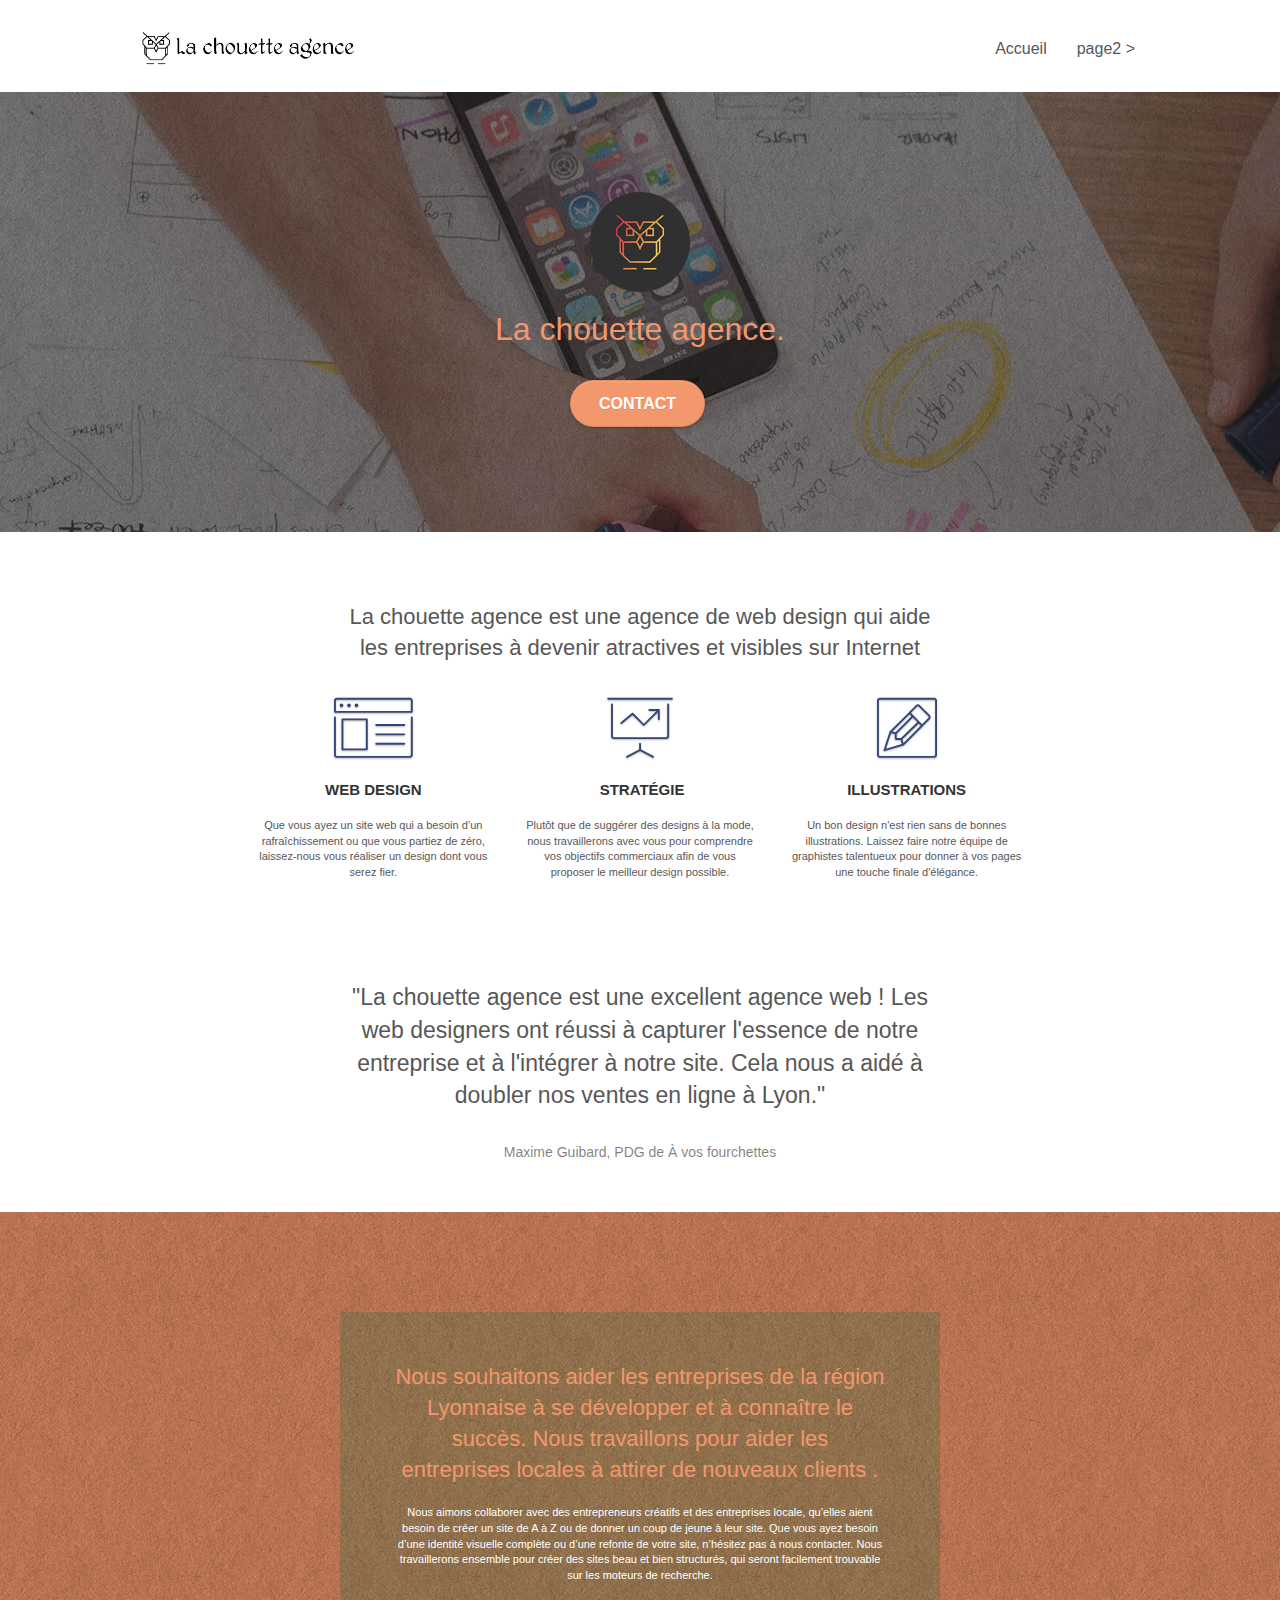
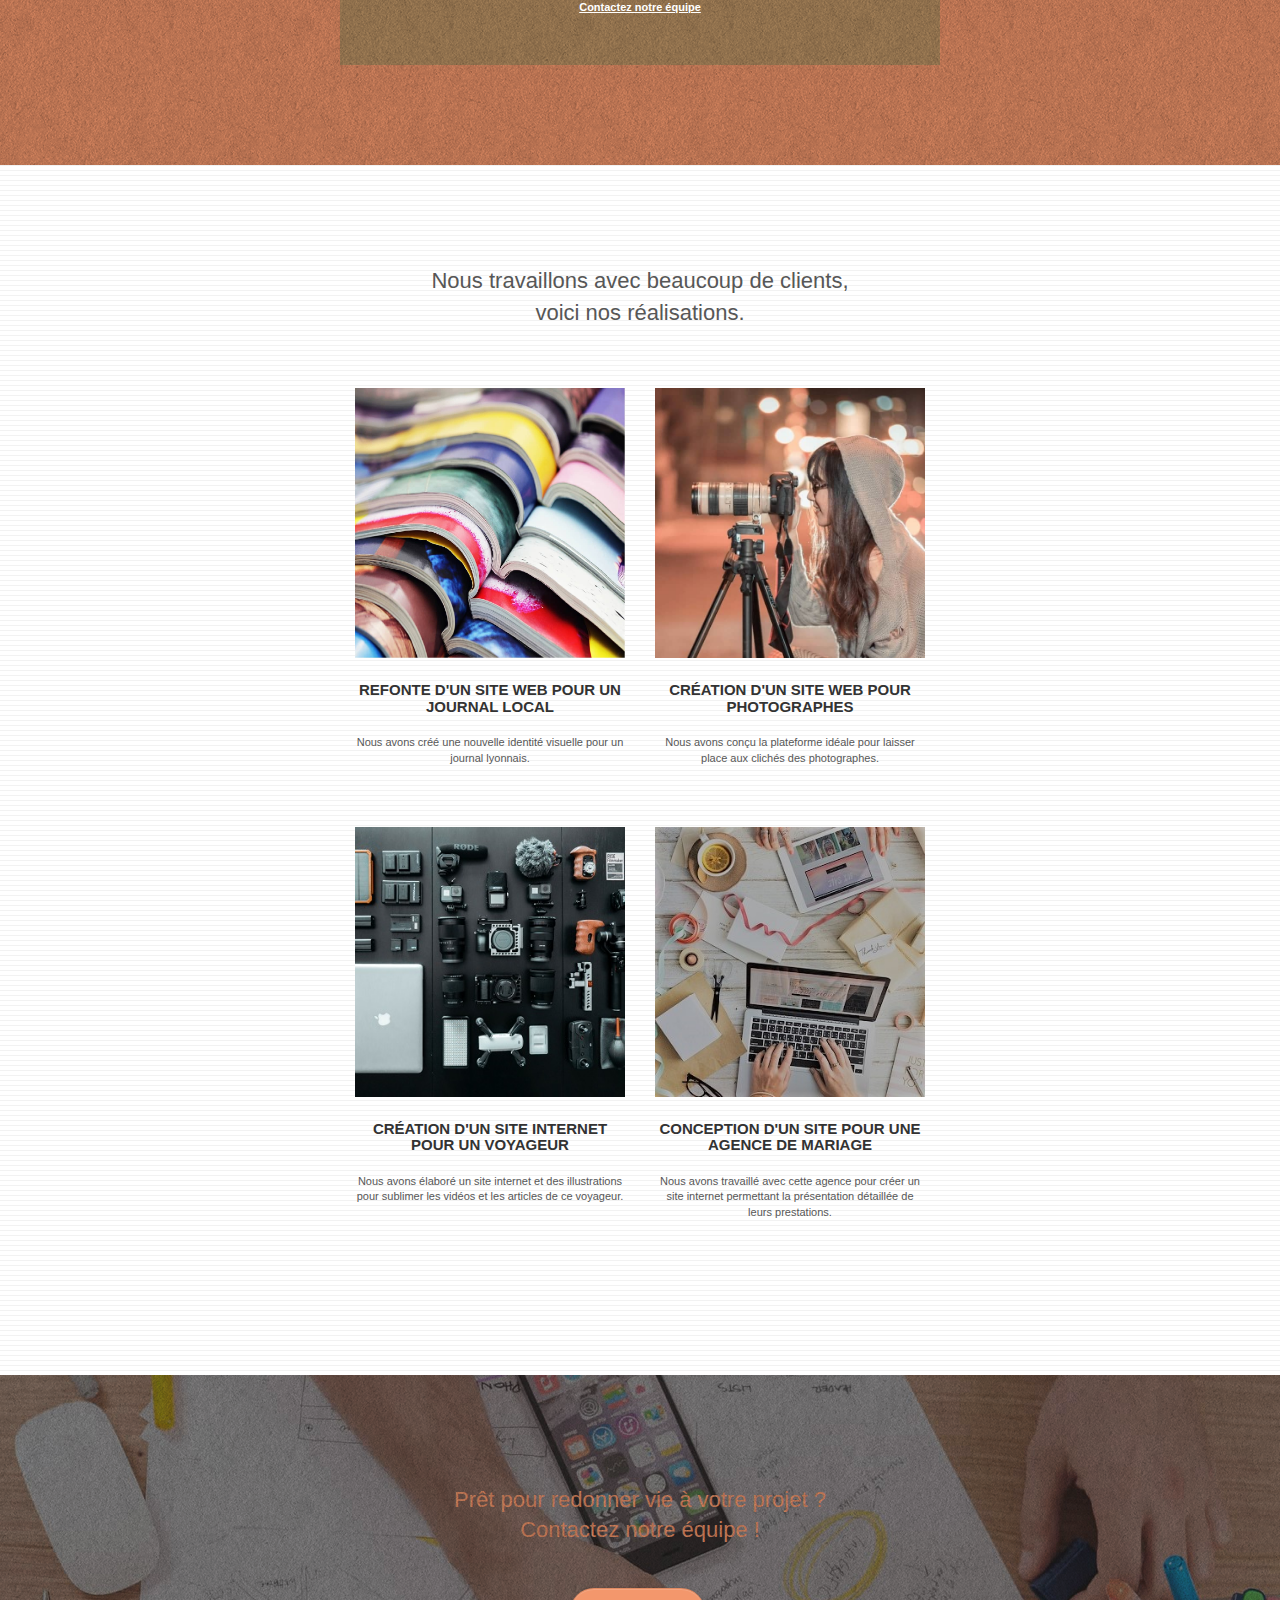
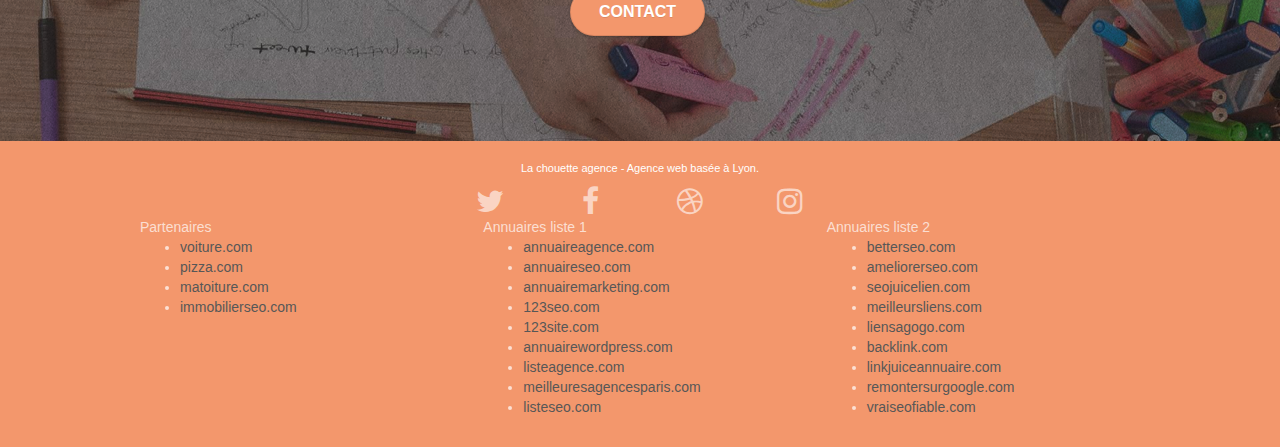
==== P4_01_code_source/index.natif.html @ ad4238cd "Optim" ====
<!doctype html>
<html lang="fr-FR">
<head>
    <meta charset="utf-8">
    <meta name="keywords" content="seo, google, site web, site internet, agence design paris, agence design, agence design,agence design,agence design,agence design,agence design,agence design,agence design,agence design">
    <meta name="viewport" content="width=device-width, initial-scale=1.0, viewport-fit=cover">
    <link rel="shortcut icon" type="image/png" href="favicon.jpg">
    
	<link rel="stylesheet" type="text/css" href="./css/bootstrap.css">
	<link rel="stylesheet" type="text/css" href="style.css">
	<link rel="stylesheet" type="text/css" href="./css/font-awesome.css">
	<link rel="stylesheet" type="text/css" href="./css/et-line.css">
	
    
	<script src="./js/jquery-2.1.0.min.js"></script>
	<script src="./js/bootstrap.min.js"></script>
	<script src="./js/blocs.min.js"></script>
	<script src="./js/jquery.touchSwipe.min.js" defer></script>
	<script src="./js/gmaps.min.js"></script> 

    <title>La Chouette Agence - Entreprise de web design à Lyon</title>
	<meta name="description" content="La chouette agence est une entreprise de web design basée a Lyon qui aide les entreprises à devenir attractives et visibles sur Internet, les compétences d'UX design, d'ergonomie du web et de design graphique de nos équipes viendront contribuer à la réussite de vos objectifs marketing" />

	<!-- Analytics -->
	<meta name="google-site-verification" content="sQOd3I3jGGK6XSBvz0NUfon7fpHrRC_AN49pdoT8XXc" />
	<!-- Analytics END -->
</head>
<body>
<!-- Principal conteneur -->
<div class="page-container">
    
<!-- bloc-0 -->
<div class="bloc bgc-white l-bloc " id="bloc-0">
	<div class="container bloc-sm">

		<nav class="navbar row">
			<div class="navbar-header">
				<a class="navbar-brand" href="index.html"><img src="img/la-chouette-agence.png" alt="Logo de la chouette agence" height="40" /></a>
				<button id="nav-toggle" type="button" class="ui-navbar-toggle navbar-toggle" data-toggle="collapse" data-target=".navbar-1">
					<span class="sr-only">Toggle navigation</span><span class="icon-bar"></span><span class="icon-bar"></span><span class="icon-bar"></span>
				</button>
			</div>
			<div class="collapse navbar-collapse navbar-1 special-dropdown-nav">
				<ul class="site-navigation nav navbar-nav">
					<li>
						<a href="index.html">Accueil</a>
					</li>
					<li>
					</li>
					<li>
						<a href="page2.html">page2 &gt;</a>
					</li>
				</ul>
			</div>
		</nav>
	</div>
</div>
<!-- bloc-0 END -->

<!-- bloc-1-presentation -->
<div class="bloc bgc-dark-slate-blue bg-banniere d-bloc bg-t-edge bloc-bg-texture texture-paper b-parallax" id="bloc-1-hero">
	<div class="container bloc-lg">
		<div class="row tight-width-whitespace">
			<div class="col-sm-12">
				<img src="img/logo.png" class="center-block image-resize-mode" width="100" alt="Logo alternatif de la chouette agence" />
				<h1 class="text-center hero-bloc-text tc-white ">
					La chouette agence.
				</h1>
				<div class="text-center">
					<a href="page2.html" class="btn btn-lg btn-clean btn-rd cta-hero btn-atomic-tangerine" id="cta-hero">Contact</a>
				</div>
			</div>
		</div>
	</div>
</div>
<!-- bloc-1-presentation END -->

<!-- bloc-2-services -->
<div class="bloc bgc-white l-bloc" id="bloc-2-services">
	<div class="container bloc-md">
		<div class="row">
			<div class="col-sm-12 text-center">
				<h2>La chouette agence est une agence de web design qui aide<br> les entreprises à devenir atractives et visibles sur Internet</h2>	
			</div>
		</div>
		<div class="row voffset-lg med-width-whitespace">
			<div class="col-sm-4">
				<div class="text-center">
					<span class="et-icon-browser sm-shadow icon-dark-slate-blue icons icon-lg"></span>
				</div>
				<h3 class="mg-md text-center">
					Web design
				</h3>
				<p class="text-center ">
					Que vous ayez un site web qui a besoin d&rsquo;un rafraîchissement ou que vous partiez de zéro, laissez-nous vous réaliser un design dont vous serez fier.
				</p>
			</div>
			<div class="col-sm-4">
				<div class="text-center">
					<span class="et-icon-presentation sm-shadow icon-dark-slate-blue icons icon-lg"></span>
				</div>
				<h3 class="mg-md text-center">
					&nbsp;Stratégie
				</h3>
				<p class="text-center ">
					Plutôt que de suggérer des designs à la mode, nous travaillerons avec vous pour comprendre vos objectifs commerciaux afin de vous proposer le meilleur design possible.<br>
				</p>
			</div>
			<div class="col-sm-4">
				<div class="text-center">
					<span class="et-icon-edit sm-shadow icon-dark-slate-blue icons icon-lg"></span>
				</div>
				<h3 class="mg-md text-center">
					Illustrations
				</h3>
				<p class="text-center ">
					Un bon design n'est rien sans de bonnes illustrations. Laissez faire notre équipe de graphistes talentueux pour donner à vos pages une touche finale d'élégance.
				</p>
			</div>
		</div>
		<div class="row voffset-lg voffset">
			<div class="col-xs-12 col-md-8 col-md-offset-2 text-center">
				<figure>
					<blockquote>
						<p>"La chouette agence est une excellent agence web ! Les web designers ont réussi à capturer l'essence de notre entreprise et à l'intégrer à notre site. Cela nous a aidé à doubler nos ventes en ligne à Lyon."</p>
					</blockquote>
					<figcaption>Maxime Guibard, PDG de À vos fourchettes</figcaption>
				</figure>			
			</div>
		</div>
	</div>
</div>
<!-- bloc-2-services END -->

<!-- bloc-3-what-i-do -->
<div class="bloc tc-white bgc-atomic-tangerine bg-presentation d-bloc bloc-bg-texture texture-paper b-parallax" id="bloc-3-what-i-do">
	<div class="container bloc-lg">
		<div class="row tight-width-whitespace black-background">
			<div class="col-sm-12">
				<h2 class="mg-md text-center tc-white">
					Nous souhaitons aider les entreprises de la région Lyonnaise à se développer et à connaître le succès. Nous travaillons pour aider les entreprises locales à attirer de nouveaux clients .<br>
				</h2>
				<p class="text-center white">
					Nous aimons collaborer avec des entrepreneurs créatifs et des entreprises locale, qu’elles aient besoin de créer un site de A à Z ou de donner un coup de jeune à leur site. Que vous ayez besoin d’une identité visuelle complète ou d’une refonte de votre site, n’hésitez pas à nous contacter. Nous travaillerons ensemble pour créer des sites beau et bien structurés, qui seront facilement trouvable sur les moteurs de recherche. <br><br><a class="ltc-white bold-link" href="page2.html">Contactez notre équipe</a><br>
				</p>
			</div>
		</div>
	</div>
</div>
<!-- bloc-3-what-i-do END -->

<!-- bloc-4-portfolio -->
<div class="bloc bgc-white bg-lines-h2-bg bg-repeat l-bloc" id="bloc-4-portfolio">
	<div class="container bloc-lg">
		<div class="row">
			<div class="col-sm-12 text-center">
				<p class="catchphrase">Nous travaillons avec beaucoup de clients,<br>voici nos réalisations.</p>
			</div>
		</div>
		<div class="row tight-width-whitespace portfolio-row">
			<div class="col-sm-6">
				<a href="#" data-lightbox="img/1.jpg" data-gallery-id="gallery-1" data-caption="Refonte d'un site web pour un journal local" data-frame="snapshot-lb"><img src="img/1.jpg" alt="Magazine empilées" class="img-responsive portfolio-thumb" /></a>
				<h3 class="mg-md text-center">
					Refonte d'un site web pour un journal local
				</h3>
				<p class="text-center">
					Nous avons créé une nouvelle identité visuelle pour un journal lyonnais.
				</p>
			</div>
			<div class="col-sm-6">
				<a href="#" data-lightbox="img/2.jpg" data-gallery-id="gallery-1" data-caption="Création d'un site web pour photographes" data-frame="snapshot-lb"><img src="img/2.jpg" class="img-responsive portfolio-thumb" alt="Une photographe" /></a>
				<h3 class="mg-md text-center">
					Création d'un site web pour photographes
				</h3>
				<p class="text-center">
					Nous avons conçu la plateforme idéale pour laisser place aux clichés des photographes.
				</p>
			</div>
		</div>
		<div class="row tight-width-whitespace portfolio-row">
			<div class="col-sm-6">
				<a href="#" data-lightbox="img/3.bmp" data-gallery-id="gallery-1" data-caption="Création d'un site internet pour un voyageur" data-frame="snapshot-lb"><img src="img/3.bmp" class="img-responsive portfolio-thumb" alt="Materiel de photographie"/></a>
				<h3 class="mg-md text-center">
					Création d'un site internet pour un voyageur
				</h3>
				<p class="text-center">
					Nous avons élaboré un site internet et des illustrations pour sublimer les vidéos et les articles de ce voyageur.
				</p>
			</div>
			<div class="col-sm-6">
				<a href="#" data-lightbox="img/4.bmp" data-gallery-id="gallery-1" data-caption="Conception d'un site pour une agence de mariage" data-frame="snapshot-lb"><img src="img/4.bmp" class="img-responsive portfolio-thumb" alt="Personnes travaillant a un bureau en desordre" /></a>
				<h3 class="mg-md text-center">
					Conception d'un site pour une agence de mariage
				</h3>
				<p class="text-center">
					Nous avons travaillé avec cette agence pour créer un site internet permettant la présentation détaillée de leurs prestations.
				</p>
			</div>
		</div>
	</div>
</div>
<!-- bloc-4-portfolio END -->

<!-- bloc-5-cta -->
<div class="bloc bgc-dark-slate-blue bg-banniere d-bloc bloc-bg-texture texture-paper" id="bloc-5-cta">
	<div class="container bloc-lg">
		<div class="row">
			<h2 class="mg-md text-center tc-white">
				Prêt pour redonner vie à votre projet ?<br>Contactez notre équipe !
			</h2>
			<div class="col-sm-12 text-center">
				<a href="page2.html" class="btn btn-atomic-tangerine btn-clean btn-rd btn-lg cta-hero">Contact</a>
			</div>
		</div>
	</div>
</div>
<!-- bloc-5-cta END -->

<!-- Footer - bloc-8 -->
<div class="bloc bgc-atomic-tangerine d-bloc" id="bloc-8">
	<div class="container bloc-sm">
		<div class="row">
			<div class="col-sm-12">
				<p class="text-center white">
					La chouette agence - Agence web basée à Lyon.<br>
				</p>
				<div class="row row-no-gutters social">
					<div class="col-sm-3">
						<div class="text-center">
							<a class="social" href="index.html"><span class="fa fa-twitter icon-md"></span></a>
						</div>
					</div>
					<div class="col-sm-3">
						<div class="text-center">
							<a class="social" href="index.html"><span class="fa fa-facebook icon-md"></span></a>
						</div>
					</div>
					<div class="col-sm-3">
						<div class="text-center">
							<a class="social" href="index.html"><span class="fa fa-dribbble icon-md"></span></a>
						</div>
					</div>
					<div class="col-sm-3">
						<div class="text-center">
							<a class="social" href="index.html"><span class="fa fa-instagram icon-md"></span></a>
						</div>
					</div>
				</div>
				<div class="row">
					<div class="col-sm-4">
						Partenaires
							<ul>
								<li><a href="voiture.com">voiture.com</a></li>
								<li><a href="pizza.com">pizza.com</a></li>
								<li><a href="matoiture.com">matoiture.com</a></li>
								<li><a href="immobilierseo.com">immobilierseo.com</a></li>
							</ul>		
					</div>
					<div class="col-sm-4">
						Annuaires liste 1
						<ul>
							<li><a href="annuaireagence.com">annuaireagence.com</a></li>
							<li><a href="annuaireseo.com">annuaireseo.com</a></li>
							<li><a href="annuairemarketing.com">annuairemarketing.com</a></li>
							<li><a href="123seoture.com">123seo.com</a></li>
							<li><a href="123site.com">123site.com</a></li>
							<li><a href="annuairewordpress.com">annuairewordpress.com</a></li>
							<li><a href="listeagence.com">listeagence.com</a></li>
							<li><a href="meilleuresagencesparis.com">meilleuresagencesparis.com</a></li>
							<li><a href="listeseo.com">listeseo.com</a></li>
						</ul>
					</div>
					<div class="col-sm-4">
						Annuaires liste 2
						<ul>
							<li><a href="betterseo.com">betterseo.com</a></li>
							<li><a href="ameliorerseo.com">ameliorerseo.com</a></li>
							<li><a href="seojuicelien.com">seojuicelien.com</a></li>
							<li><a href="meilleursliens.com">meilleursliens.com</a></li>
							<li><a href="liensagogo.com">liensagogo.com</a></li>
							<li><a href="backlink.com">backlink.com</a></li>
							<li><a href="linkjuiceannuaire.com">linkjuiceannuaire.com</a></li>
							<li><a href="remontersurgoogle.com">remontersurgoogle.com</a></li>
							<li><a href="vraiseofiable.com">vraiseofiable.com</a></li>
						</ul>
					</div>
				</div>
			</div>
		</div>
	</div>
</div>
<!-- Footer - bloc-8 END -->

</div>
<!-- Principal conteneur END -->
    

</body>
</html>
---- P4_01_code_source/style.css ----
body{margin:0;padding:0;background:#fff;overflow-x:hidden;-webkit-font-smoothing:antialiased;-moz-osx-font-smoothing:grayscale}a,button{transition:all .3s ease-in-out;outline:0!important}a:hover{text-decoration:none;cursor:pointer}#page-loading-blocs-notifaction{position:fixed;top:0;bottom:0;width:100%;z-index:100000;background:#fff url(img/pageload-spinner.gif) no-repeat center center}.bloc{width:100%;clear:both;background:50% 50% no-repeat;padding:0 50px;-webkit-background-size:cover;-moz-background-size:cover;-o-background-size:cover;background-size:cover;position:relative}.bloc .container{padding-left:0;padding-right:0}.bloc-lg{padding:100px 50px}.bloc-md{padding:50px}.bloc-sm{padding:20px 50px}.bg-b-edge,.bg-bl-edge,.bg-br-edge,.bg-center,.bg-l-edge,.bg-r-edge,.bg-repeat,.bg-t-edge,.bg-tl-edge,.bg-tr-edge{-webkit-background-size:auto!important;-moz-background-size:auto!important;-o-background-size:auto!important;background-size:auto!important}.bg-repeat{background:repeat}.bg-t-edge{background:top no-repeat}.bloc-bg-texture::before{content:"";background-size:2px 2px;position:absolute;top:0;bottom:0;left:0;right:0}.texture-paper::before{background:url(img/texture-paper.png);background-size:280px 280px}.b-parallax{background-attachment:fixed}.d-bloc{color:rgba(255,255,255,.7)}.d-bloc button:hover{color:rgba(255,255,255,.9)}.d-bloc .icon-round,.d-bloc .icon-rounded,.d-bloc .icon-semi-rounded-a,.d-bloc .icon-semi-rounded-b,.d-bloc .icon-square{border-color:rgba(255,255,255,.9)}.d-bloc .divider-h span{border-color:rgba(255,255,255,.2)}.d-bloc .a-btn,.d-bloc .navbar a,.d-bloc .navbar-brand,.d-bloc a .icon-lg,.d-bloc a .icon-md,.d-bloc a .icon-sm,.d-bloc a .icon-xl,.d-bloc h1 a,.d-bloc h2 a,.d-bloc h3 a,.d-bloc h4 a,.d-bloc h5 a,.d-bloc h6 a,.d-bloc p a{color:rgba(255,255,255,.6)}.d-bloc .a-btn:hover,.d-bloc .navbar a:hover,.d-bloc .navbar-brand:hover,.d-bloc a:hover .icon-lg,.d-bloc a:hover .icon-md,.d-bloc a:hover .icon-sm,.d-bloc a:hover .icon-xl,.d-bloc h1 a:hover,.d-bloc h2 a:hover,.d-bloc h3 a:hover,.d-bloc h4 a:hover,.d-bloc h5 a:hover,.d-bloc h6 a:hover,.d-bloc p a:hover{color:#fff}.d-bloc .navbar-toggle .icon-bar{background:#fff}.d-bloc .btn-wire,.d-bloc .btn-wire:hover{color:#fff;border-color:#fff}.d-bloc .panel{color:rgba(0,0,0,.5)}.d-bloc .panel button:hover{color:rgba(0,0,0,.7)}.d-bloc .panel icon{border-color:rgba(0,0,0,.7)}.d-bloc .panel .divider-h span{border-color:rgba(0,0,0,.1)}.d-bloc .panel .a-btn{color:rgba(0,0,0,.6)}.d-bloc .panel .a-btn:hover{color:#000}.d-bloc .panel .btn-wire,.d-bloc .panel .btn-wire:hover{color:rgba(0,0,0,.7);border-color:rgba(0,0,0,.3)}.d-bloc .panel,.l-bloc{color:rgba(0,0,0,.5)}.d-bloc .panel button:hover,.l-bloc button:hover{color:rgba(0,0,0,.7)}.l-bloc .icon-round,.l-bloc .icon-rounded,.l-bloc .icon-semi-rounded-a,.l-bloc .icon-semi-rounded-b,.l-bloc .icon-square{border-color:rgba(0,0,0,.7)}.d-bloc .panel .divider-h span,.l-bloc .divider-h span{border-color:rgba(0,0,0,.1)}.d-bloc .panel .a-btn,.l-bloc .a-btn,.l-bloc .navbar a,.l-bloc .navbar-brand,.l-bloc a .icon-lg,.l-bloc a .icon-md,.l-bloc a .icon-sm,.l-bloc a .icon-xl,.l-bloc h1 a,.l-bloc h2 a,.l-bloc h3 a,.l-bloc h4 a,.l-bloc h5 a,.l-bloc h6 a,.l-bloc p a{color:rgba(0,0,0,.6)}.d-bloc .panel .a-btn:hover,.l-bloc .a-btn:hover,.l-bloc .navbar a:hover,.l-bloc .navbar-brand:hover,.l-bloc a:hover .icon-lg,.l-bloc a:hover .icon-md,.l-bloc a:hover .icon-sm,.l-bloc a:hover .icon-xl,.l-bloc h1 a:hover,.l-bloc h2 a:hover,.l-bloc h3 a:hover,.l-bloc h4 a:hover,.l-bloc h5 a:hover,.l-bloc h6 a:hover,.l-bloc p a:hover{color:#000}.l-bloc .navbar-toggle .icon-bar{color:rgba(0,0,0,.6)}.d-bloc .panel .btn-wire,.d-bloc .panel .btn-wire:hover,.l-bloc .btn-wire,.l-bloc .btn-wire:hover{color:rgba(0,0,0,.7);border-color:rgba(0,0,0,.3)}.voffset{margin-top:30px}.voffset-lg{margin-top:80px}.row-no-gutters{margin-right:0;margin-left:0}.row.row-no-gutters>[class*=" col-"],.row.row-no-gutters>[class^=col-]{padding-right:0;padding-left:0}#bloc-1-hero h1{font-size:32px}.navbar{margin-bottom:0;z-index:1}.navbar-brand{height:auto;padding:3px 15px;font-size:25px;font-weight:400;font-weight:600;line-height:44px}.navbar-brand img{max-height:200px;margin:0 5px 0 0;display:inline}.navbar-brand img[src$=svg]{min-width:100px}.nav-center .navbar-brand img{margin:0}.navbar .nav{padding-top:2px;margin-right:-16px;float:right;z-index:1}.nav>li{float:left;margin-top:4px;font-size:16px}.navbar-nav .open .dropdown-menu>li>a{text-align:inherit}.nav>li a:focus,.nav>li a:hover{background:0 0}.navbar-toggle{margin:10px 10px 0 0;border:0}.navbar-toggle:hover{background:0 0!important}.navbar-toggle .icon-bar{background-color:rgba(0,0,0,.5);width:26px}.nav-invert .navbar .nav{float:left}.nav-invert .navbar-brand,.nav-invert .navbar-header{float:right;position:relative;z-index:2}@media (min-width:768px){.site-navigation{position:absolute;top:50%;right:20px;transform:translate(0,-50%);-webkit-transform:translateY(-50%)}.nav>li .dropdown-menu a,.nav>li .dropdown-menu a:hover{color:#484848}.nav-invert .site-navigation{left:0;right:0}.nav-center{text-align:center}.nav-center .navbar-header{width:100%}.nav-center .nav>li,.nav-center .navbar-brand,.nav-center .navbar-header{float:none;display:inline-block}.nav-center .site-navigation{position:relative;width:100%;right:0;margin-right:0;margin-top:20px}.nav-center.mini-nav .navbar-toggle{float:none;margin:10px auto 0}}.nav>li>.dropdown a{background:0 0!important;display:block;padding:14px 15px}nav .caret{margin:0 5px}.dropdown-menu .dropdown-menu{top:-8px;left:100%}.dropdown-menu .dropmenu-flow-right{top:100%;left:0;margin-left:-1px;border-top-left-radius:0;border-top-right-radius:0}.dropdown-menu .dropdown span{border:4px solid #000;border-top-color:transparent;border-right-color:transparent;border-bottom-color:transparent;margin:6px -5px 0 0!important;float:right}.mg-md{margin-top:10px;margin-bottom:20px}.mg-lg{margin-top:10px;margin-bottom:40px}.btn{margin:0 5px 5px 0}.btn.pull-right{margin:0 0 5px 5px}.btn-d,.btn-d:focus,.btn-d:hover{color:#fff;background:rgba(0,0,0,.3)}button{outline:0!important}.btn-rd{border-radius:40px}.btn-clean{border:1px solid rgba(0,0,0,.08);border-bottom-color:rgba(0,0,0,.1);text-shadow:0 1px 0 rgba(0,0,1,.1);box-shadow:0 1px 3px rgba(0,0,1,.25),inset 0 1px 0 0 rgba(255,255,255,.15)}.icon-md{font-size:30px!important}.icon-lg{font-size:60px!important}.sm-shadow{text-shadow:0 1px 2px rgba(0,0,0,.3)}.panel-sq,.panel-sq .panel-footer,.panel-sq .panel-heading{border-radius:0}.panel-rd{border-radius:30px}.panel-rd .panel-heading{border-radius:29px 29px 0 0}.panel-rd .panel-footer{border-radius:0 0 29px 29px}.form-control{border-color:rgba(0,0,0,.1);box-shadow:none}.scrollToTop{width:40px;height:40px;position:fixed;bottom:20px;right:20px;opacity:0;z-index:500;transition:all .3s ease-in-out}.scrollToTop span{margin-top:6px}.showScrollTop{font-size:14px;opacity:1}a[data-lightbox]{position:relative;display:block;text-align:center}a[data-lightbox]:hover::before{content:"+";font-family:HelveticaNeue-Light,"Helvetica Neue Light","Helvetica Neue",Helvetica,Arial;font-size:32px;width:50px;height:50px;margin-left:-25px;border-radius:50%;background:rgba(0,0,0,.6);color:#fff;font-weight:100;z-index:1;position:absolute;top:50%;transform:translateY(-50%);-webkit-transform:translateY(-50%)}a[data-lightbox]:hover img{opacity:.6;-webkit-animation-fill-mode:none;animation-fill-mode:none}#lightbox-modal{display:flex;align-items:center}#lightbox-modal .modal-dialog{width:90%;max-width:900px;margin:0 auto 0}#lightbox-modal .modal-dialog img{max-height:90vh;margin:0 auto}.lightbox-caption{padding:20px;color:#fff;background:rgba(0,0,0,.5);position:absolute;left:15px;right:15px;bottom:5px}.close-lightbox{color:#fff;font-size:30px;position:absolute;top:20px;right:20px;z-index:20;background:rgba(0,0,0,.5);border:none;line-height:30px;padding:0 9px 5px;opacity:.3}.close-lightbox:hover,.next-lightbox:hover,.prev-lightbox:hover{opacity:1;color:#fff}.next-lightbox,.prev-lightbox{font-size:20px;color:rgba(255,255,255,.9);background:rgba(0,0,0,.5);transition:all .2s ease-in-out;position:absolute;top:45%;z-index:1;opacity:.4}.next-lightbox{padding:6px 8px 1px 13px;right:25px}.prev-lightbox{padding:6px 13px 1px 10px;left:25px}.snapshot-lb .modal-body{padding-bottom:45px}.snapshot-lb .lightbox-caption{padding:0;color:rgba(0,0,0,.5);background:0 0}.btn,a,h1,h2,h3,h4,h5,h6,label,p{font-family:helvetica;font-weight:400;color:#575757!important}.container{max-width:1000px}.hero-bloc-text{font-size:38px}.hero-bloc-text-sub{font-size:36px}.statement-bloc-text{line-height:26px;font-style:italic;font-size:20px;text-align:center;font-weight:lighter;max-width:520px;margin:auto auto auto auto}p{font-size:11px}.tight-width-whitespace{max-width:600px;margin:auto auto auto auto}.h1{font-size:20px;font-family:"Open Sans"}.cta-hero{margin-top:22px;color:#fff!important;text-transform:uppercase;padding:12px 28px 12px 28px;font-size:16px;font-weight:700}.social{max-width:400px;margin:auto auto auto auto}h2{font-size:22px;line-height:1.4em}h3{font-size:15px;text-transform:uppercase;font-weight:700;color:#333!important}.med-width-whitespace{max-width:800px;margin:auto auto auto auto;box-shadow:0 0 0 #000}h1{color:#333!important}h4{color:#333!important}.icons{margin-bottom:14px;margin-top:24px}.white{color:#fff!important}.portfolio-thumb{margin-bottom:24px}.portfolio-row{margin-bottom:44px;margin-top:50px}.avatar{box-shadow:0 4px 9px rgba(0,0,0,.3)}.black-background{background-color:rgba(165,147,99,.7);padding:40px 40px 40px 40px}.bold-link{font-weight:900;text-decoration:underline!important}.bgc-white{background-color:#fff}.bgc-dark-slate-blue{background-color:#364577}.bgc-atomic-tangerine{background-color:#f3976c}.tc-white{color:#f3976c!important}.btn-atomic-tangerine{background:#f3976c;color:#fff!important}.btn-atomic-tangerine:hover{background:#c27956!important;color:#fff!important}.ltc-white{color:#fff!important}.ltc-white:hover{color:#ccc!important}.ltc-atomic-tangerine{color:#f3976c!important}.ltc-atomic-tangerine:hover{color:#c27956!important}.icon-dark-slate-blue{color:#364577!important;border-color:#364577!important}.bg-dots-bg{background-image:url(img/dots-bg.png)}.bg-lines-h2-bg{background-image:url(img/lines-h2-bg.png)}.bg-banniere{background-image:url(img/la-chouette-agence-banniere.jpg)}.bg-presentation{background-image:url(img/image-de-presentation.bmp)}@media (max-width:1024px){.bloc{padding-left:20px;padding-right:20px}.bloc-tile-2.full-width-bloc .container,.bloc-tile-3.full-width-bloc .container,.bloc-tile-4.full-width-bloc .container,.bloc.full-width-bloc{padding-left:0;padding-right:0}}@media (max-width:992px) and (min-width:768px){.navbar .nav{max-width:80%}.nav-center.navbar .nav{max-width:100%}}@media only screen and (min-width:768px) and (max-width:1024px) and (orientation:landscape){.b-parallax{background-attachment:scroll}}@media only screen and (min-width:1024px) and (max-width:1366px) and (-webkit-min-device-pixel-ratio:1.5){.b-parallax{background-attachment:scroll}}@media (max-width:991px){.container{width:100%}.b-parallax{background-attachment:scroll}#hero-bloc,.page-container{overflow-x:hidden;position:relative}.bloc-group,.bloc-group .bloc{display:block;width:100%}.bloc-fill-screen .fill-bloc-bottom-edge,.bloc-fill-screen .fill-bloc-top-edge{padding:0 20px;}}@media (max-width:767px){.page-container{overflow-x:hidden;position:relative}#disqus_thread,h1,h2,h3,h4,h5,h6,p{padding-left:10px!important;padding-right:10px!important}.b-parallax{background-attachment:scroll}.navbar .nav{padding-top:0;border-top:1px solid rgba(0,0,0,.2);float:none!important}.navbar.row{margin-left:0;margin-right:0}.site-navigation{position:inherit;transform:none;-webkit-transform:none;-ms-transform:none}.nav>li{margin-top:0;border-bottom:1px solid rgba(0,0,0,.1);background:rgba(0,0,0,.05);text-align:left;padding-left:15px;width:100%}.nav>li:hover{background:rgba(0,0,0,.08)}.dropdown .dropdown a .caret{float:none;margin:5px 0 0 10px!important;border:4px solid #000;border-bottom-color:transparent;border-right-color:transparent;border-left-color:transparent}#hero-bloc .navbar .nav{background:rgba(0,0,0,.8)}#hero-bloc .navbar .nav a{color:rgba(255,255,255,.6)}.hero{padding:50px 0}.hero-nav{left:-1px;right:-1px}.navbar-collapse{padding:0;overflow-x:hidden;-webkit-box-shadow:none;box-shadow:none}.navbar-brand img{max-height:40px;width:auto}.nav-invert .navbar-header{float:none;width:100%}.nav-invert .navbar-toggle{float:left;margin-left:10px}.bloc{padding-left:0;padding-right:0}.bloc-lg,.bloc-xl,.bloc-xxl{padding:40px 0}.bloc-md,.bloc-sm{padding-left:0;padding-right:0}.bloc-fill-screen .fill-bloc-bottom-edge,.bloc-fill-screen .fill-bloc-top-edge,.bloc-tile-2 .container,.bloc-tile-3 .container,.bloc-tile-4 .container{padding-left:0;padding-right:0}.a-block{padding:0 10px}.btn-dwn{display:none}.voffset{margin-top:5px}.voffset-md{margin-top:20px}.voffset-lg{margin-top:30px}form{padding:5px}.close-lightbox{display:inline-block}.blocsapp-device-iphone5{background-size:216px 425px;padding-top:60px;width:216px;height:425px}.blocsapp-device-iphone5 img{width:180px;height:320px}}@media (max-width:400px){.bloc{padding-left:0;padding-right:0}}@media (max-width:767px){.bloc-mob-center-text{text-align:center}}blockquote{border-left:0}blockquote p{font-size:23px}.catchphrase{font-size:22px}
---- P4_01_code_source/css/et-line.css ----
@font-face{font-family:et-line;src:url(../fonts/et-line.eot);src:url(../fonts/et-line.eot?#iefix) format('embedded-opentype'),url(../fonts/et-line.woff) format('woff'),url(../fonts/et-line.ttf) format('truetype'),url(../fonts/et-line.svg#et-line) format('svg');font-weight:400;font-style:normal}.et-icon-adjustments,.et-icon-alarmclock,.et-icon-anchor,.et-icon-aperture,.et-icon-attachment,.et-icon-bargraph,.et-icon-basket,.et-icon-beaker,.et-icon-bike,.et-icon-book-open,.et-icon-briefcase,.et-icon-browser,.et-icon-calendar,.et-icon-camera,.et-icon-caution,.et-icon-chat,.et-icon-circle-compass,.et-icon-clipboard,.et-icon-clock,.et-icon-cloud,.et-icon-compass,.et-icon-desktop,.et-icon-dial,.et-icon-document,.et-icon-documents,.et-icon-download,.et-icon-dribbble,.et-icon-edit,.et-icon-envelope,.et-icon-expand,.et-icon-facebook,.et-icon-flag,.et-icon-focus,.et-icon-gears,.et-icon-genius,.et-icon-gift,.et-icon-global,.et-icon-globe,.et-icon-googleplus,.et-icon-grid,.et-icon-happy,.et-icon-hazardous,.et-icon-heart,.et-icon-hotairballoon,.et-icon-hourglass,.et-icon-key,.et-icon-laptop,.et-icon-layers,.et-icon-lifesaver,.et-icon-lightbulb,.et-icon-linegraph,.et-icon-linkedin,.et-icon-lock,.et-icon-magnifying-glass,.et-icon-map,.et-icon-map-pin,.et-icon-megaphone,.et-icon-mic,.et-icon-mobile,.et-icon-newspaper,.et-icon-notebook,.et-icon-paintbrush,.et-icon-paperclip,.et-icon-pencil,.et-icon-phone,.et-icon-picture,.et-icon-pictures,.et-icon-piechart,.et-icon-presentation,.et-icon-pricetags,.et-icon-printer,.et-icon-profile-female,.et-icon-profile-male,.et-icon-puzzle,.et-icon-quote,.et-icon-recycle,.et-icon-refresh,.et-icon-ribbon,.et-icon-rss,.et-icon-sad,.et-icon-scissors,.et-icon-scope,.et-icon-search,.et-icon-shield,.et-icon-speedometer,.et-icon-strategy,.et-icon-streetsign,.et-icon-tablet,.et-icon-target,.et-icon-telescope,.et-icon-toolbox,.et-icon-tools,.et-icon-tools-2,.et-icon-trophy,.et-icon-tumblr,.et-icon-twitter,.et-icon-upload,.et-icon-video,.et-icon-wallet,.et-icon-wine{font-family:et-line;font-style:normal;font-weight:400;font-variant:normal;text-transform:none;line-height:1;-webkit-font-smoothing:antialiased;-moz-osx-font-smoothing:grayscale;display:inline-block}.et-icon-mobile:before{content:"\e000"}.et-icon-laptop:before{content:"\e001"}.et-icon-desktop:before{content:"\e002"}.et-icon-tablet:before{content:"\e003"}.et-icon-phone:before{content:"\e004"}.et-icon-document:before{content:"\e005"}.et-icon-documents:before{content:"\e006"}.et-icon-search:before{content:"\e007"}.et-icon-clipboard:before{content:"\e008"}.et-icon-newspaper:before{content:"\e009"}.et-icon-notebook:before{content:"\e00a"}.et-icon-book-open:before{content:"\e00b"}.et-icon-browser:before{content:"\e00c"}.et-icon-calendar:before{content:"\e00d"}.et-icon-presentation:before{content:"\e00e"}.et-icon-picture:before{content:"\e00f"}.et-icon-pictures:before{content:"\e010"}.et-icon-video:before{content:"\e011"}.et-icon-camera:before{content:"\e012"}.et-icon-printer:before{content:"\e013"}.et-icon-toolbox:before{content:"\e014"}.et-icon-briefcase:before{content:"\e015"}.et-icon-wallet:before{content:"\e016"}.et-icon-gift:before{content:"\e017"}.et-icon-bargraph:before{content:"\e018"}.et-icon-grid:before{content:"\e019"}.et-icon-expand:before{content:"\e01a"}.et-icon-focus:before{content:"\e01b"}.et-icon-edit:before{content:"\e01c"}.et-icon-adjustments:before{content:"\e01d"}.et-icon-ribbon:before{content:"\e01e"}.et-icon-hourglass:before{content:"\e01f"}.et-icon-lock:before{content:"\e020"}.et-icon-megaphone:before{content:"\e021"}.et-icon-shield:before{content:"\e022"}.et-icon-trophy:before{content:"\e023"}.et-icon-flag:before{content:"\e024"}.et-icon-map:before{content:"\e025"}.et-icon-puzzle:before{content:"\e026"}.et-icon-basket:before{content:"\e027"}.et-icon-envelope:before{content:"\e028"}.et-icon-streetsign:before{content:"\e029"}.et-icon-telescope:before{content:"\e02a"}.et-icon-gears:before{content:"\e02b"}.et-icon-key:before{content:"\e02c"}.et-icon-paperclip:before{content:"\e02d"}.et-icon-attachment:before{content:"\e02e"}.et-icon-pricetags:before{content:"\e02f"}.et-icon-lightbulb:before{content:"\e030"}.et-icon-layers:before{content:"\e031"}.et-icon-pencil:before{content:"\e032"}.et-icon-tools:before{content:"\e033"}.et-icon-tools-2:before{content:"\e034"}.et-icon-scissors:before{content:"\e035"}.et-icon-paintbrush:before{content:"\e036"}.et-icon-magnifying-glass:before{content:"\e037"}.et-icon-circle-compass:before{content:"\e038"}.et-icon-linegraph:before{content:"\e039"}.et-icon-mic:before{content:"\e03a"}.et-icon-strategy:before{content:"\e03b"}.et-icon-beaker:before{content:"\e03c"}.et-icon-caution:before{content:"\e03d"}.et-icon-recycle:before{content:"\e03e"}.et-icon-anchor:before{content:"\e03f"}.et-icon-profile-male:before{content:"\e040"}.et-icon-profile-female:before{content:"\e041"}.et-icon-bike:before{content:"\e042"}.et-icon-wine:before{content:"\e043"}.et-icon-hotairballoon:before{content:"\e044"}.et-icon-globe:before{content:"\e045"}.et-icon-genius:before{content:"\e046"}.et-icon-map-pin:before{content:"\e047"}.et-icon-dial:before{content:"\e048"}.et-icon-chat:before{content:"\e049"}.et-icon-heart:before{content:"\e04a"}.et-icon-cloud:before{content:"\e04b"}.et-icon-upload:before{content:"\e04c"}.et-icon-download:before{content:"\e04d"}.et-icon-target:before{content:"\e04e"}.et-icon-hazardous:before{content:"\e04f"}.et-icon-piechart:before{content:"\e050"}.et-icon-speedometer:before{content:"\e051"}.et-icon-global:before{content:"\e052"}.et-icon-compass:before{content:"\e053"}.et-icon-lifesaver:before{content:"\e054"}.et-icon-clock:before{content:"\e055"}.et-icon-aperture:before{content:"\e056"}.et-icon-quote:before{content:"\e057"}.et-icon-scope:before{content:"\e058"}.et-icon-alarmclock:before{content:"\e059"}.et-icon-refresh:before{content:"\e05a"}.et-icon-happy:before{content:"\e05b"}.et-icon-sad:before{content:"\e05c"}.et-icon-facebook:before{content:"\e05d"}.et-icon-twitter:before{content:"\e05e"}.et-icon-googleplus:before{content:"\e05f"}.et-icon-rss:before{content:"\e060"}.et-icon-tumblr:before{content:"\e061"}.et-icon-linkedin:before{content:"\e062"}.et-icon-dribbble:before{content:"\e063"}
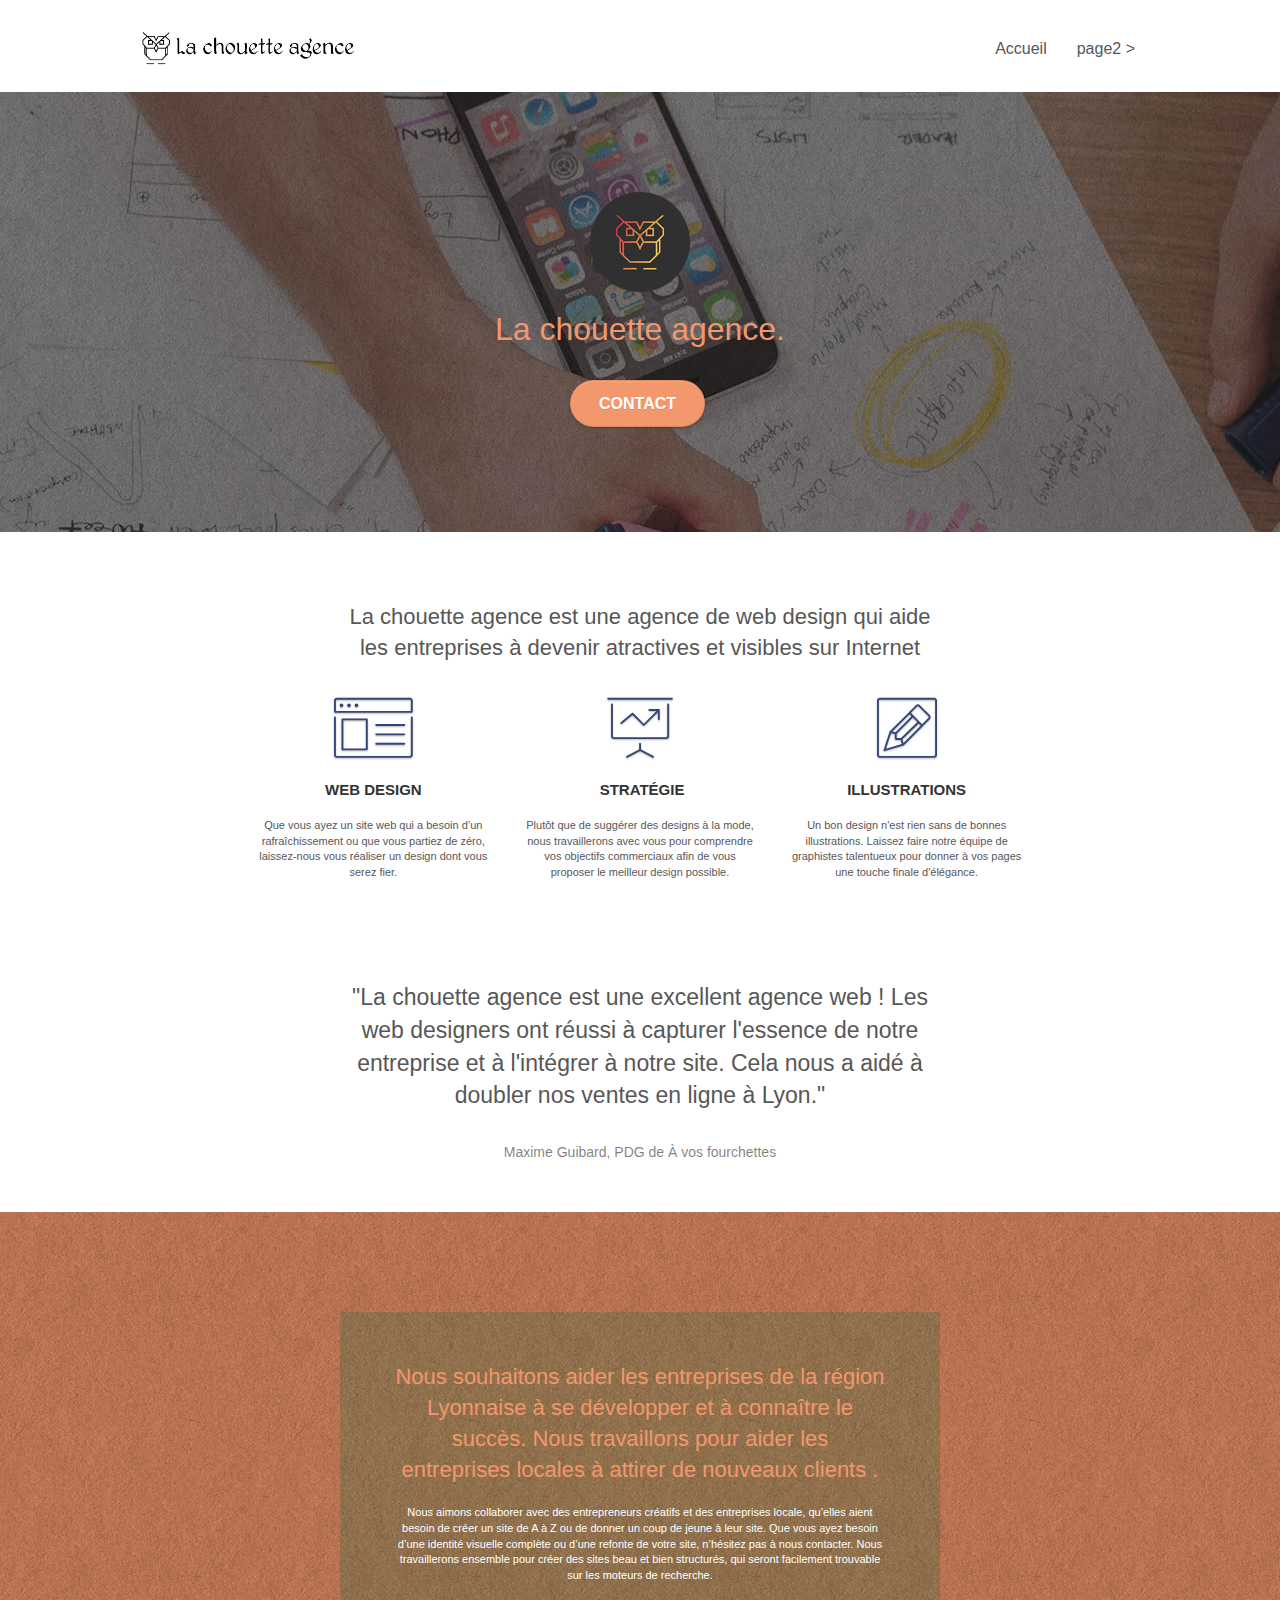
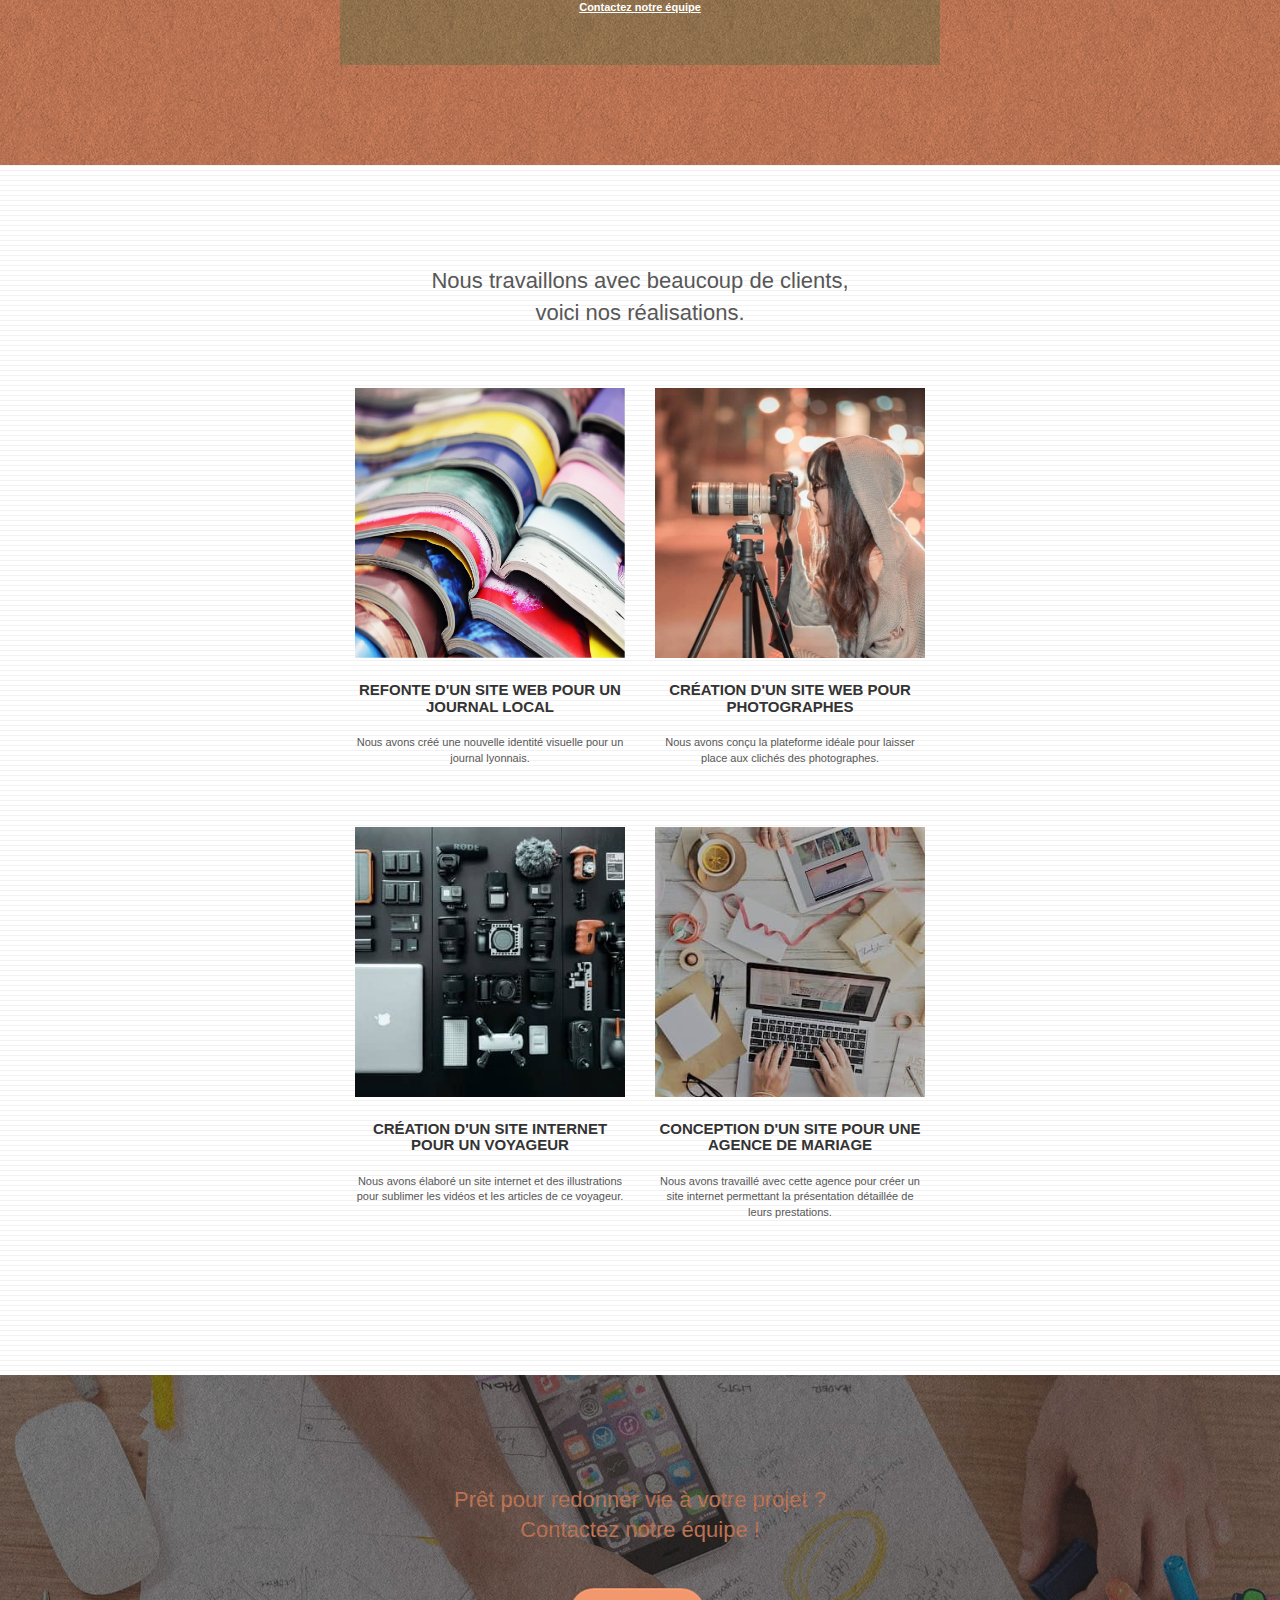
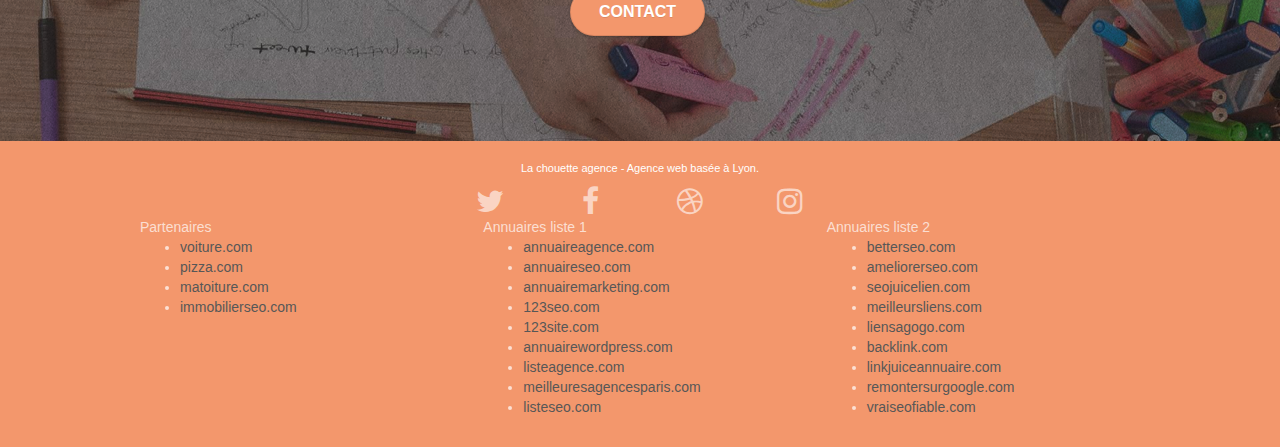
==== commit 4e534337: "Final" ====
--- a/P4_01_code_source/index.natif.html
+++ b/P4_01_code_source/index.natif.html
@@ -179,7 +179,7 @@
 		</div>
 		<div class="row tight-width-whitespace portfolio-row">
 			<div class="col-sm-6">
-				<a href="#" data-lightbox="img/3.bmp" data-gallery-id="gallery-1" data-caption="Création d'un site internet pour un voyageur" data-frame="snapshot-lb"><img src="img/3.bmp" class="img-responsive portfolio-thumb" alt="Materiel de photographie"/></a>
+				<a href="#" data-lightbox="img/3.jpg" data-gallery-id="gallery-1" data-caption="Création d'un site internet pour un voyageur" data-frame="snapshot-lb"><img src="img/3.jpg" class="img-responsive portfolio-thumb" alt="Materiel de photographie"/></a>
 				<h3 class="mg-md text-center">
 					Création d'un site internet pour un voyageur
 				</h3>
@@ -188,7 +188,7 @@
 				</p>
 			</div>
 			<div class="col-sm-6">
-				<a href="#" data-lightbox="img/4.bmp" data-gallery-id="gallery-1" data-caption="Conception d'un site pour une agence de mariage" data-frame="snapshot-lb"><img src="img/4.bmp" class="img-responsive portfolio-thumb" alt="Personnes travaillant a un bureau en desordre" /></a>
+				<a href="#" data-lightbox="img/4.jpg" data-gallery-id="gallery-1" data-caption="Conception d'un site pour une agence de mariage" data-frame="snapshot-lb"><img src="img/4.jpg" class="img-responsive portfolio-thumb" alt="Personnes travaillant a un bureau en desordre" /></a>
 				<h3 class="mg-md text-center">
 					Conception d'un site pour une agence de mariage
 				</h3>
--- a/P4_01_code_source/style.css
+++ b/P4_01_code_source/style.css
@@ -1 +1 @@
-body{margin:0;padding:0;background:#fff;overflow-x:hidden;-webkit-font-smoothing:antialiased;-moz-osx-font-smoothing:grayscale}a,button{transition:all .3s ease-in-out;outline:0!important}a:hover{text-decoration:none;cursor:pointer}#page-loading-blocs-notifaction{position:fixed;top:0;bottom:0;width:100%;z-index:100000;background:#fff url(img/pageload-spinner.gif) no-repeat center center}.bloc{width:100%;clear:both;background:50% 50% no-repeat;padding:0 50px;-webkit-background-size:cover;-moz-background-size:cover;-o-background-size:cover;background-size:cover;position:relative}.bloc .container{padding-left:0;padding-right:0}.bloc-lg{padding:100px 50px}.bloc-md{padding:50px}.bloc-sm{padding:20px 50px}.bg-b-edge,.bg-bl-edge,.bg-br-edge,.bg-center,.bg-l-edge,.bg-r-edge,.bg-repeat,.bg-t-edge,.bg-tl-edge,.bg-tr-edge{-webkit-background-size:auto!important;-moz-background-size:auto!important;-o-background-size:auto!important;background-size:auto!important}.bg-repeat{background:repeat}.bg-t-edge{background:top no-repeat}.bloc-bg-texture::before{content:"";background-size:2px 2px;position:absolute;top:0;bottom:0;left:0;right:0}.texture-paper::before{background:url(img/texture-paper.png);background-size:280px 280px}.b-parallax{background-attachment:fixed}.d-bloc{color:rgba(255,255,255,.7)}.d-bloc button:hover{color:rgba(255,255,255,.9)}.d-bloc .icon-round,.d-bloc .icon-rounded,.d-bloc .icon-semi-rounded-a,.d-bloc .icon-semi-rounded-b,.d-bloc .icon-square{border-color:rgba(255,255,255,.9)}.d-bloc .divider-h span{border-color:rgba(255,255,255,.2)}.d-bloc .a-btn,.d-bloc .navbar a,.d-bloc .navbar-brand,.d-bloc a .icon-lg,.d-bloc a .icon-md,.d-bloc a .icon-sm,.d-bloc a .icon-xl,.d-bloc h1 a,.d-bloc h2 a,.d-bloc h3 a,.d-bloc h4 a,.d-bloc h5 a,.d-bloc h6 a,.d-bloc p a{color:rgba(255,255,255,.6)}.d-bloc .a-btn:hover,.d-bloc .navbar a:hover,.d-bloc .navbar-brand:hover,.d-bloc a:hover .icon-lg,.d-bloc a:hover .icon-md,.d-bloc a:hover .icon-sm,.d-bloc a:hover .icon-xl,.d-bloc h1 a:hover,.d-bloc h2 a:hover,.d-bloc h3 a:hover,.d-bloc h4 a:hover,.d-bloc h5 a:hover,.d-bloc h6 a:hover,.d-bloc p a:hover{color:#fff}.d-bloc .navbar-toggle .icon-bar{background:#fff}.d-bloc .btn-wire,.d-bloc .btn-wire:hover{color:#fff;border-color:#fff}.d-bloc .panel{color:rgba(0,0,0,.5)}.d-bloc .panel button:hover{color:rgba(0,0,0,.7)}.d-bloc .panel icon{border-color:rgba(0,0,0,.7)}.d-bloc .panel .divider-h span{border-color:rgba(0,0,0,.1)}.d-bloc .panel .a-btn{color:rgba(0,0,0,.6)}.d-bloc .panel .a-btn:hover{color:#000}.d-bloc .panel .btn-wire,.d-bloc .panel .btn-wire:hover{color:rgba(0,0,0,.7);border-color:rgba(0,0,0,.3)}.d-bloc .panel,.l-bloc{color:rgba(0,0,0,.5)}.d-bloc .panel button:hover,.l-bloc button:hover{color:rgba(0,0,0,.7)}.l-bloc .icon-round,.l-bloc .icon-rounded,.l-bloc .icon-semi-rounded-a,.l-bloc .icon-semi-rounded-b,.l-bloc .icon-square{border-color:rgba(0,0,0,.7)}.d-bloc .panel .divider-h span,.l-bloc .divider-h span{border-color:rgba(0,0,0,.1)}.d-bloc .panel .a-btn,.l-bloc .a-btn,.l-bloc .navbar a,.l-bloc .navbar-brand,.l-bloc a .icon-lg,.l-bloc a .icon-md,.l-bloc a .icon-sm,.l-bloc a .icon-xl,.l-bloc h1 a,.l-bloc h2 a,.l-bloc h3 a,.l-bloc h4 a,.l-bloc h5 a,.l-bloc h6 a,.l-bloc p a{color:rgba(0,0,0,.6)}.d-bloc .panel .a-btn:hover,.l-bloc .a-btn:hover,.l-bloc .navbar a:hover,.l-bloc .navbar-brand:hover,.l-bloc a:hover .icon-lg,.l-bloc a:hover .icon-md,.l-bloc a:hover .icon-sm,.l-bloc a:hover .icon-xl,.l-bloc h1 a:hover,.l-bloc h2 a:hover,.l-bloc h3 a:hover,.l-bloc h4 a:hover,.l-bloc h5 a:hover,.l-bloc h6 a:hover,.l-bloc p a:hover{color:#000}.l-bloc .navbar-toggle .icon-bar{color:rgba(0,0,0,.6)}.d-bloc .panel .btn-wire,.d-bloc .panel .btn-wire:hover,.l-bloc .btn-wire,.l-bloc .btn-wire:hover{color:rgba(0,0,0,.7);border-color:rgba(0,0,0,.3)}.voffset{margin-top:30px}.voffset-lg{margin-top:80px}.row-no-gutters{margin-right:0;margin-left:0}.row.row-no-gutters>[class*=" col-"],.row.row-no-gutters>[class^=col-]{padding-right:0;padding-left:0}#bloc-1-hero h1{font-size:32px}.navbar{margin-bottom:0;z-index:1}.navbar-brand{height:auto;padding:3px 15px;font-size:25px;font-weight:400;font-weight:600;line-height:44px}.navbar-brand img{max-height:200px;margin:0 5px 0 0;display:inline}.navbar-brand img[src$=svg]{min-width:100px}.nav-center .navbar-brand img{margin:0}.navbar .nav{padding-top:2px;margin-right:-16px;float:right;z-index:1}.nav>li{float:left;margin-top:4px;font-size:16px}.navbar-nav .open .dropdown-menu>li>a{text-align:inherit}.nav>li a:focus,.nav>li a:hover{background:0 0}.navbar-toggle{margin:10px 10px 0 0;border:0}.navbar-toggle:hover{background:0 0!important}.navbar-toggle .icon-bar{background-color:rgba(0,0,0,.5);width:26px}.nav-invert .navbar .nav{float:left}.nav-invert .navbar-brand,.nav-invert .navbar-header{float:right;position:relative;z-index:2}@media (min-width:768px){.site-navigation{position:absolute;top:50%;right:20px;transform:translate(0,-50%);-webkit-transform:translateY(-50%)}.nav>li .dropdown-menu a,.nav>li .dropdown-menu a:hover{color:#484848}.nav-invert .site-navigation{left:0;right:0}.nav-center{text-align:center}.nav-center .navbar-header{width:100%}.nav-center .nav>li,.nav-center .navbar-brand,.nav-center .navbar-header{float:none;display:inline-block}.nav-center .site-navigation{position:relative;width:100%;right:0;margin-right:0;margin-top:20px}.nav-center.mini-nav .navbar-toggle{float:none;margin:10px auto 0}}.nav>li>.dropdown a{background:0 0!important;display:block;padding:14px 15px}nav .caret{margin:0 5px}.dropdown-menu .dropdown-menu{top:-8px;left:100%}.dropdown-menu .dropmenu-flow-right{top:100%;left:0;margin-left:-1px;border-top-left-radius:0;border-top-right-radius:0}.dropdown-menu .dropdown span{border:4px solid #000;border-top-color:transparent;border-right-color:transparent;border-bottom-color:transparent;margin:6px -5px 0 0!important;float:right}.mg-md{margin-top:10px;margin-bottom:20px}.mg-lg{margin-top:10px;margin-bottom:40px}.btn{margin:0 5px 5px 0}.btn.pull-right{margin:0 0 5px 5px}.btn-d,.btn-d:focus,.btn-d:hover{color:#fff;background:rgba(0,0,0,.3)}button{outline:0!important}.btn-rd{border-radius:40px}.btn-clean{border:1px solid rgba(0,0,0,.08);border-bottom-color:rgba(0,0,0,.1);text-shadow:0 1px 0 rgba(0,0,1,.1);box-shadow:0 1px 3px rgba(0,0,1,.25),inset 0 1px 0 0 rgba(255,255,255,.15)}.icon-md{font-size:30px!important}.icon-lg{font-size:60px!important}.sm-shadow{text-shadow:0 1px 2px rgba(0,0,0,.3)}.panel-sq,.panel-sq .panel-footer,.panel-sq .panel-heading{border-radius:0}.panel-rd{border-radius:30px}.panel-rd .panel-heading{border-radius:29px 29px 0 0}.panel-rd .panel-footer{border-radius:0 0 29px 29px}.form-control{border-color:rgba(0,0,0,.1);box-shadow:none}.scrollToTop{width:40px;height:40px;position:fixed;bottom:20px;right:20px;opacity:0;z-index:500;transition:all .3s ease-in-out}.scrollToTop span{margin-top:6px}.showScrollTop{font-size:14px;opacity:1}a[data-lightbox]{position:relative;display:block;text-align:center}a[data-lightbox]:hover::before{content:"+";font-family:HelveticaNeue-Light,"Helvetica Neue Light","Helvetica Neue",Helvetica,Arial;font-size:32px;width:50px;height:50px;margin-left:-25px;border-radius:50%;background:rgba(0,0,0,.6);color:#fff;font-weight:100;z-index:1;position:absolute;top:50%;transform:translateY(-50%);-webkit-transform:translateY(-50%)}a[data-lightbox]:hover img{opacity:.6;-webkit-animation-fill-mode:none;animation-fill-mode:none}#lightbox-modal{display:flex;align-items:center}#lightbox-modal .modal-dialog{width:90%;max-width:900px;margin:0 auto 0}#lightbox-modal .modal-dialog img{max-height:90vh;margin:0 auto}.lightbox-caption{padding:20px;color:#fff;background:rgba(0,0,0,.5);position:absolute;left:15px;right:15px;bottom:5px}.close-lightbox{color:#fff;font-size:30px;position:absolute;top:20px;right:20px;z-index:20;background:rgba(0,0,0,.5);border:none;line-height:30px;padding:0 9px 5px;opacity:.3}.close-lightbox:hover,.next-lightbox:hover,.prev-lightbox:hover{opacity:1;color:#fff}.next-lightbox,.prev-lightbox{font-size:20px;color:rgba(255,255,255,.9);background:rgba(0,0,0,.5);transition:all .2s ease-in-out;position:absolute;top:45%;z-index:1;opacity:.4}.next-lightbox{padding:6px 8px 1px 13px;right:25px}.prev-lightbox{padding:6px 13px 1px 10px;left:25px}.snapshot-lb .modal-body{padding-bottom:45px}.snapshot-lb .lightbox-caption{padding:0;color:rgba(0,0,0,.5);background:0 0}.btn,a,h1,h2,h3,h4,h5,h6,label,p{font-family:helvetica;font-weight:400;color:#575757!important}.container{max-width:1000px}.hero-bloc-text{font-size:38px}.hero-bloc-text-sub{font-size:36px}.statement-bloc-text{line-height:26px;font-style:italic;font-size:20px;text-align:center;font-weight:lighter;max-width:520px;margin:auto auto auto auto}p{font-size:11px}.tight-width-whitespace{max-width:600px;margin:auto auto auto auto}.h1{font-size:20px;font-family:"Open Sans"}.cta-hero{margin-top:22px;color:#fff!important;text-transform:uppercase;padding:12px 28px 12px 28px;font-size:16px;font-weight:700}.social{max-width:400px;margin:auto auto auto auto}h2{font-size:22px;line-height:1.4em}h3{font-size:15px;text-transform:uppercase;font-weight:700;color:#333!important}.med-width-whitespace{max-width:800px;margin:auto auto auto auto;box-shadow:0 0 0 #000}h1{color:#333!important}h4{color:#333!important}.icons{margin-bottom:14px;margin-top:24px}.white{color:#fff!important}.portfolio-thumb{margin-bottom:24px}.portfolio-row{margin-bottom:44px;margin-top:50px}.avatar{box-shadow:0 4px 9px rgba(0,0,0,.3)}.black-background{background-color:rgba(165,147,99,.7);padding:40px 40px 40px 40px}.bold-link{font-weight:900;text-decoration:underline!important}.bgc-white{background-color:#fff}.bgc-dark-slate-blue{background-color:#364577}.bgc-atomic-tangerine{background-color:#f3976c}.tc-white{color:#f3976c!important}.btn-atomic-tangerine{background:#f3976c;color:#fff!important}.btn-atomic-tangerine:hover{background:#c27956!important;color:#fff!important}.ltc-white{color:#fff!important}.ltc-white:hover{color:#ccc!important}.ltc-atomic-tangerine{color:#f3976c!important}.ltc-atomic-tangerine:hover{color:#c27956!important}.icon-dark-slate-blue{color:#364577!important;border-color:#364577!important}.bg-dots-bg{background-image:url(img/dots-bg.png)}.bg-lines-h2-bg{background-image:url(img/lines-h2-bg.png)}.bg-banniere{background-image:url(img/la-chouette-agence-banniere.jpg)}.bg-presentation{background-image:url(img/image-de-presentation.bmp)}@media (max-width:1024px){.bloc{padding-left:20px;padding-right:20px}.bloc-tile-2.full-width-bloc .container,.bloc-tile-3.full-width-bloc .container,.bloc-tile-4.full-width-bloc .container,.bloc.full-width-bloc{padding-left:0;padding-right:0}}@media (max-width:992px) and (min-width:768px){.navbar .nav{max-width:80%}.nav-center.navbar .nav{max-width:100%}}@media only screen and (min-width:768px) and (max-width:1024px) and (orientation:landscape){.b-parallax{background-attachment:scroll}}@media only screen and (min-width:1024px) and (max-width:1366px) and (-webkit-min-device-pixel-ratio:1.5){.b-parallax{background-attachment:scroll}}@media (max-width:991px){.container{width:100%}.b-parallax{background-attachment:scroll}#hero-bloc,.page-container{overflow-x:hidden;position:relative}.bloc-group,.bloc-group .bloc{display:block;width:100%}.bloc-fill-screen .fill-bloc-bottom-edge,.bloc-fill-screen .fill-bloc-top-edge{padding:0 20px;}}@media (max-width:767px){.page-container{overflow-x:hidden;position:relative}#disqus_thread,h1,h2,h3,h4,h5,h6,p{padding-left:10px!important;padding-right:10px!important}.b-parallax{background-attachment:scroll}.navbar .nav{padding-top:0;border-top:1px solid rgba(0,0,0,.2);float:none!important}.navbar.row{margin-left:0;margin-right:0}.site-navigation{position:inherit;transform:none;-webkit-transform:none;-ms-transform:none}.nav>li{margin-top:0;border-bottom:1px solid rgba(0,0,0,.1);background:rgba(0,0,0,.05);text-align:left;padding-left:15px;width:100%}.nav>li:hover{background:rgba(0,0,0,.08)}.dropdown .dropdown a .caret{float:none;margin:5px 0 0 10px!important;border:4px solid #000;border-bottom-color:transparent;border-right-color:transparent;border-left-color:transparent}#hero-bloc .navbar .nav{background:rgba(0,0,0,.8)}#hero-bloc .navbar .nav a{color:rgba(255,255,255,.6)}.hero{padding:50px 0}.hero-nav{left:-1px;right:-1px}.navbar-collapse{padding:0;overflow-x:hidden;-webkit-box-shadow:none;box-shadow:none}.navbar-brand img{max-height:40px;width:auto}.nav-invert .navbar-header{float:none;width:100%}.nav-invert .navbar-toggle{float:left;margin-left:10px}.bloc{padding-left:0;padding-right:0}.bloc-lg,.bloc-xl,.bloc-xxl{padding:40px 0}.bloc-md,.bloc-sm{padding-left:0;padding-right:0}.bloc-fill-screen .fill-bloc-bottom-edge,.bloc-fill-screen .fill-bloc-top-edge,.bloc-tile-2 .container,.bloc-tile-3 .container,.bloc-tile-4 .container{padding-left:0;padding-right:0}.a-block{padding:0 10px}.btn-dwn{display:none}.voffset{margin-top:5px}.voffset-md{margin-top:20px}.voffset-lg{margin-top:30px}form{padding:5px}.close-lightbox{display:inline-block}.blocsapp-device-iphone5{background-size:216px 425px;padding-top:60px;width:216px;height:425px}.blocsapp-device-iphone5 img{width:180px;height:320px}}@media (max-width:400px){.bloc{padding-left:0;padding-right:0}}@media (max-width:767px){.bloc-mob-center-text{text-align:center}}blockquote{border-left:0}blockquote p{font-size:23px}.catchphrase{font-size:22px}+body{margin:0;padding:0;background:#fff;overflow-x:hidden;-webkit-font-smoothing:antialiased;-moz-osx-font-smoothing:grayscale}a,button{transition:all .3s ease-in-out;outline:0!important}a:hover{text-decoration:none;cursor:pointer}#page-loading-blocs-notifaction{position:fixed;top:0;bottom:0;width:100%;z-index:100000;background:#fff url(img/pageload-spinner.gif) no-repeat center center}.bloc{width:100%;clear:both;background:50% 50% no-repeat;padding:0 50px;-webkit-background-size:cover;-moz-background-size:cover;-o-background-size:cover;background-size:cover;position:relative}.bloc .container{padding-left:0;padding-right:0}.bloc-lg{padding:100px 50px}.bloc-md{padding:50px}.bloc-sm{padding:20px 50px}.bg-b-edge,.bg-bl-edge,.bg-br-edge,.bg-center,.bg-l-edge,.bg-r-edge,.bg-repeat,.bg-t-edge,.bg-tl-edge,.bg-tr-edge{-webkit-background-size:auto!important;-moz-background-size:auto!important;-o-background-size:auto!important;background-size:auto!important}.bg-repeat{background:repeat}.bg-t-edge{background:top no-repeat}.bloc-bg-texture::before{content:"";background-size:2px 2px;position:absolute;top:0;bottom:0;left:0;right:0}.texture-paper::before{background:url(img/texture-paper.png);background-size:280px 280px}.b-parallax{background-attachment:fixed}.d-bloc{color:rgba(255,255,255,.7)}.d-bloc button:hover{color:rgba(255,255,255,.9)}.d-bloc .icon-round,.d-bloc .icon-rounded,.d-bloc .icon-semi-rounded-a,.d-bloc .icon-semi-rounded-b,.d-bloc .icon-square{border-color:rgba(255,255,255,.9)}.d-bloc .divider-h span{border-color:rgba(255,255,255,.2)}.d-bloc .a-btn,.d-bloc .navbar a,.d-bloc .navbar-brand,.d-bloc a .icon-lg,.d-bloc a .icon-md,.d-bloc a .icon-sm,.d-bloc a .icon-xl,.d-bloc h1 a,.d-bloc h2 a,.d-bloc h3 a,.d-bloc h4 a,.d-bloc h5 a,.d-bloc h6 a,.d-bloc p a{color:rgba(255,255,255,.6)}.d-bloc .a-btn:hover,.d-bloc .navbar a:hover,.d-bloc .navbar-brand:hover,.d-bloc a:hover .icon-lg,.d-bloc a:hover .icon-md,.d-bloc a:hover .icon-sm,.d-bloc a:hover .icon-xl,.d-bloc h1 a:hover,.d-bloc h2 a:hover,.d-bloc h3 a:hover,.d-bloc h4 a:hover,.d-bloc h5 a:hover,.d-bloc h6 a:hover,.d-bloc p a:hover{color:#fff}.d-bloc .navbar-toggle .icon-bar{background:#fff}.d-bloc .btn-wire,.d-bloc .btn-wire:hover{color:#fff;border-color:#fff}.d-bloc .panel{color:rgba(0,0,0,.5)}.d-bloc .panel button:hover{color:rgba(0,0,0,.7)}.d-bloc .panel icon{border-color:rgba(0,0,0,.7)}.d-bloc .panel .divider-h span{border-color:rgba(0,0,0,.1)}.d-bloc .panel .a-btn{color:rgba(0,0,0,.6)}.d-bloc .panel .a-btn:hover{color:#000}.d-bloc .panel .btn-wire,.d-bloc .panel .btn-wire:hover{color:rgba(0,0,0,.7);border-color:rgba(0,0,0,.3)}.d-bloc .panel,.l-bloc{color:rgba(0,0,0,.5)}.d-bloc .panel button:hover,.l-bloc button:hover{color:rgba(0,0,0,.7)}.l-bloc .icon-round,.l-bloc .icon-rounded,.l-bloc .icon-semi-rounded-a,.l-bloc .icon-semi-rounded-b,.l-bloc .icon-square{border-color:rgba(0,0,0,.7)}.d-bloc .panel .divider-h span,.l-bloc .divider-h span{border-color:rgba(0,0,0,.1)}.d-bloc .panel .a-btn,.l-bloc .a-btn,.l-bloc .navbar a,.l-bloc .navbar-brand,.l-bloc a .icon-lg,.l-bloc a .icon-md,.l-bloc a .icon-sm,.l-bloc a .icon-xl,.l-bloc h1 a,.l-bloc h2 a,.l-bloc h3 a,.l-bloc h4 a,.l-bloc h5 a,.l-bloc h6 a,.l-bloc p a{color:rgba(0,0,0,.6)}.d-bloc .panel .a-btn:hover,.l-bloc .a-btn:hover,.l-bloc .navbar a:hover,.l-bloc .navbar-brand:hover,.l-bloc a:hover .icon-lg,.l-bloc a:hover .icon-md,.l-bloc a:hover .icon-sm,.l-bloc a:hover .icon-xl,.l-bloc h1 a:hover,.l-bloc h2 a:hover,.l-bloc h3 a:hover,.l-bloc h4 a:hover,.l-bloc h5 a:hover,.l-bloc h6 a:hover,.l-bloc p a:hover{color:#000}.l-bloc .navbar-toggle .icon-bar{color:rgba(0,0,0,.6)}.d-bloc .panel .btn-wire,.d-bloc .panel .btn-wire:hover,.l-bloc .btn-wire,.l-bloc .btn-wire:hover{color:rgba(0,0,0,.7);border-color:rgba(0,0,0,.3)}.voffset{margin-top:30px}.voffset-lg{margin-top:80px}.row-no-gutters{margin-right:0;margin-left:0}.row.row-no-gutters>[class*=" col-"],.row.row-no-gutters>[class^=col-]{padding-right:0;padding-left:0}#bloc-1-hero h1{font-size:32px}.navbar{margin-bottom:0;z-index:1}.navbar-brand{height:auto;padding:3px 15px;font-size:25px;font-weight:400;font-weight:600;line-height:44px}.navbar-brand img{max-height:200px;margin:0 5px 0 0;display:inline}.navbar-brand img[src$=svg]{min-width:100px}.nav-center .navbar-brand img{margin:0}.navbar .nav{padding-top:2px;margin-right:-16px;float:right;z-index:1}.nav>li{float:left;margin-top:4px;font-size:16px}.navbar-nav .open .dropdown-menu>li>a{text-align:inherit}.nav>li a:focus,.nav>li a:hover{background:0 0}.navbar-toggle{margin:10px 10px 0 0;border:0}.navbar-toggle:hover{background:0 0!important}.navbar-toggle .icon-bar{background-color:rgba(0,0,0,.5);width:26px}.nav-invert .navbar .nav{float:left}.nav-invert .navbar-brand,.nav-invert .navbar-header{float:right;position:relative;z-index:2}@media (min-width:768px){.site-navigation{position:absolute;top:50%;right:20px;transform:translate(0,-50%);-webkit-transform:translateY(-50%)}.nav>li .dropdown-menu a,.nav>li .dropdown-menu a:hover{color:#484848}.nav-invert .site-navigation{left:0;right:0}.nav-center{text-align:center}.nav-center .navbar-header{width:100%}.nav-center .nav>li,.nav-center .navbar-brand,.nav-center .navbar-header{float:none;display:inline-block}.nav-center .site-navigation{position:relative;width:100%;right:0;margin-right:0;margin-top:20px}.nav-center.mini-nav .navbar-toggle{float:none;margin:10px auto 0}}.nav>li>.dropdown a{background:0 0!important;display:block;padding:14px 15px}nav .caret{margin:0 5px}.dropdown-menu .dropdown-menu{top:-8px;left:100%}.dropdown-menu .dropmenu-flow-right{top:100%;left:0;margin-left:-1px;border-top-left-radius:0;border-top-right-radius:0}.dropdown-menu .dropdown span{border:4px solid #000;border-top-color:transparent;border-right-color:transparent;border-bottom-color:transparent;margin:6px -5px 0 0!important;float:right}.mg-md{margin-top:10px;margin-bottom:20px}.mg-lg{margin-top:10px;margin-bottom:40px}.btn{margin:0 5px 5px 0}.btn.pull-right{margin:0 0 5px 5px}.btn-d,.btn-d:focus,.btn-d:hover{color:#fff;background:rgba(0,0,0,.3)}button{outline:0!important}.btn-rd{border-radius:40px}.btn-clean{border:1px solid rgba(0,0,0,.08);border-bottom-color:rgba(0,0,0,.1);text-shadow:0 1px 0 rgba(0,0,1,.1);box-shadow:0 1px 3px rgba(0,0,1,.25),inset 0 1px 0 0 rgba(255,255,255,.15)}.icon-md{font-size:30px!important}.icon-lg{font-size:60px!important}.sm-shadow{text-shadow:0 1px 2px rgba(0,0,0,.3)}.panel-sq,.panel-sq .panel-footer,.panel-sq .panel-heading{border-radius:0}.panel-rd{border-radius:30px}.panel-rd .panel-heading{border-radius:29px 29px 0 0}.panel-rd .panel-footer{border-radius:0 0 29px 29px}.form-control{border-color:rgba(0,0,0,.1);box-shadow:none}.scrollToTop{width:40px;height:40px;position:fixed;bottom:20px;right:20px;opacity:0;z-index:500;transition:all .3s ease-in-out}.scrollToTop span{margin-top:6px}.showScrollTop{font-size:14px;opacity:1}a[data-lightbox]{position:relative;display:block;text-align:center}a[data-lightbox]:hover::before{content:"+";font-family:HelveticaNeue-Light,"Helvetica Neue Light","Helvetica Neue",Helvetica,Arial;font-size:32px;width:50px;height:50px;margin-left:-25px;border-radius:50%;background:rgba(0,0,0,.6);color:#fff;font-weight:100;z-index:1;position:absolute;top:50%;transform:translateY(-50%);-webkit-transform:translateY(-50%)}a[data-lightbox]:hover img{opacity:.6;-webkit-animation-fill-mode:none;animation-fill-mode:none}#lightbox-modal{display:flex;align-items:center}#lightbox-modal .modal-dialog{width:90%;max-width:900px;margin:0 auto 0}#lightbox-modal .modal-dialog img{max-height:90vh;margin:0 auto}.lightbox-caption{padding:20px;color:#fff;background:rgba(0,0,0,.5);position:absolute;left:15px;right:15px;bottom:5px}.close-lightbox{color:#fff;font-size:30px;position:absolute;top:20px;right:20px;z-index:20;background:rgba(0,0,0,.5);border:none;line-height:30px;padding:0 9px 5px;opacity:.3}.close-lightbox:hover,.next-lightbox:hover,.prev-lightbox:hover{opacity:1;color:#fff}.next-lightbox,.prev-lightbox{font-size:20px;color:rgba(255,255,255,.9);background:rgba(0,0,0,.5);transition:all .2s ease-in-out;position:absolute;top:45%;z-index:1;opacity:.4}.next-lightbox{padding:6px 8px 1px 13px;right:25px}.prev-lightbox{padding:6px 13px 1px 10px;left:25px}.snapshot-lb .modal-body{padding-bottom:45px}.snapshot-lb .lightbox-caption{padding:0;color:rgba(0,0,0,.5);background:0 0}.btn,a,h1,h2,h3,h4,h5,h6,label,p{font-family:helvetica;font-weight:400;color:#575757!important}.container{max-width:1000px}.hero-bloc-text{font-size:38px}.hero-bloc-text-sub{font-size:36px}.statement-bloc-text{line-height:26px;font-style:italic;font-size:20px;text-align:center;font-weight:lighter;max-width:520px;margin:auto auto auto auto}p{font-size:11px}.tight-width-whitespace{max-width:600px;margin:auto auto auto auto}.h1{font-size:20px;font-family:"Open Sans"}.cta-hero{margin-top:22px;color:#fff!important;text-transform:uppercase;padding:12px 28px 12px 28px;font-size:16px;font-weight:700}.social{max-width:400px;margin:auto auto auto auto}h2{font-size:22px;line-height:1.4em}h3{font-size:15px;text-transform:uppercase;font-weight:700;color:#333!important}.med-width-whitespace{max-width:800px;margin:auto auto auto auto;box-shadow:0 0 0 #000}h1{color:#333!important}h4{color:#333!important}.icons{margin-bottom:14px;margin-top:24px}.white{color:#fff!important}.portfolio-thumb{margin-bottom:24px}.portfolio-row{margin-bottom:44px;margin-top:50px}.avatar{box-shadow:0 4px 9px rgba(0,0,0,.3)}.black-background{background-color:rgba(165,147,99,.7);padding:40px 40px 40px 40px}.bold-link{font-weight:900;text-decoration:underline!important}.bgc-white{background-color:#fff}.bgc-dark-slate-blue{background-color:#364577}.bgc-atomic-tangerine{background-color:#f3976c}.tc-white{color:#f3976c!important}.btn-atomic-tangerine{background:#f3976c;color:#fff!important}.btn-atomic-tangerine:hover{background:#c27956!important;color:#fff!important}.ltc-white{color:#fff!important}.ltc-white:hover{color:#ccc!important}.ltc-atomic-tangerine{color:#f3976c!important}.ltc-atomic-tangerine:hover{color:#c27956!important}.icon-dark-slate-blue{color:#364577!important;border-color:#364577!important}.bg-dots-bg{background-image:url(img/dots-bg.png)}.bg-lines-h2-bg{background-image:url(img/lines-h2-bg.png)}.bg-banniere{background-image:url(img/la-chouette-agence-banniere.jpg)}.bg-presentation{background-image:url(img/image-de-presentation.jpg)}@media (max-width:1024px){.bloc{padding-left:20px;padding-right:20px}.bloc-tile-2.full-width-bloc .container,.bloc-tile-3.full-width-bloc .container,.bloc-tile-4.full-width-bloc .container,.bloc.full-width-bloc{padding-left:0;padding-right:0}}@media (max-width:992px) and (min-width:768px){.navbar .nav{max-width:80%}.nav-center.navbar .nav{max-width:100%}}@media only screen and (min-width:768px) and (max-width:1024px) and (orientation:landscape){.b-parallax{background-attachment:scroll}}@media only screen and (min-width:1024px) and (max-width:1366px) and (-webkit-min-device-pixel-ratio:1.5){.b-parallax{background-attachment:scroll}}@media (max-width:991px){.container{width:100%}.b-parallax{background-attachment:scroll}#hero-bloc,.page-container{overflow-x:hidden;position:relative}.bloc-group,.bloc-group .bloc{display:block;width:100%}.bloc-fill-screen .fill-bloc-bottom-edge,.bloc-fill-screen .fill-bloc-top-edge{padding:0 20px;}}@media (max-width:767px){.page-container{overflow-x:hidden;position:relative}#disqus_thread,h1,h2,h3,h4,h5,h6,p{padding-left:10px!important;padding-right:10px!important}.b-parallax{background-attachment:scroll}.navbar .nav{padding-top:0;border-top:1px solid rgba(0,0,0,.2);float:none!important}.navbar.row{margin-left:0;margin-right:0}.site-navigation{position:inherit;transform:none;-webkit-transform:none;-ms-transform:none}.nav>li{margin-top:0;border-bottom:1px solid rgba(0,0,0,.1);background:rgba(0,0,0,.05);text-align:left;padding-left:15px;width:100%}.nav>li:hover{background:rgba(0,0,0,.08)}.dropdown .dropdown a .caret{float:none;margin:5px 0 0 10px!important;border:4px solid #000;border-bottom-color:transparent;border-right-color:transparent;border-left-color:transparent}#hero-bloc .navbar .nav{background:rgba(0,0,0,.8)}#hero-bloc .navbar .nav a{color:rgba(255,255,255,.6)}.hero{padding:50px 0}.hero-nav{left:-1px;right:-1px}.navbar-collapse{padding:0;overflow-x:hidden;-webkit-box-shadow:none;box-shadow:none}.navbar-brand img{max-height:40px;width:auto}.nav-invert .navbar-header{float:none;width:100%}.nav-invert .navbar-toggle{float:left;margin-left:10px}.bloc{padding-left:0;padding-right:0}.bloc-lg,.bloc-xl,.bloc-xxl{padding:40px 0}.bloc-md,.bloc-sm{padding-left:0;padding-right:0}.bloc-fill-screen .fill-bloc-bottom-edge,.bloc-fill-screen .fill-bloc-top-edge,.bloc-tile-2 .container,.bloc-tile-3 .container,.bloc-tile-4 .container{padding-left:0;padding-right:0}.a-block{padding:0 10px}.btn-dwn{display:none}.voffset{margin-top:5px}.voffset-md{margin-top:20px}.voffset-lg{margin-top:30px}form{padding:5px}.close-lightbox{display:inline-block}.blocsapp-device-iphone5{background-size:216px 425px;padding-top:60px;width:216px;height:425px}.blocsapp-device-iphone5 img{width:180px;height:320px}}@media (max-width:400px){.bloc{padding-left:0;padding-right:0}}@media (max-width:767px){.bloc-mob-center-text{text-align:center}}blockquote{border-left:0}blockquote p{font-size:23px}.catchphrase{font-size:22px}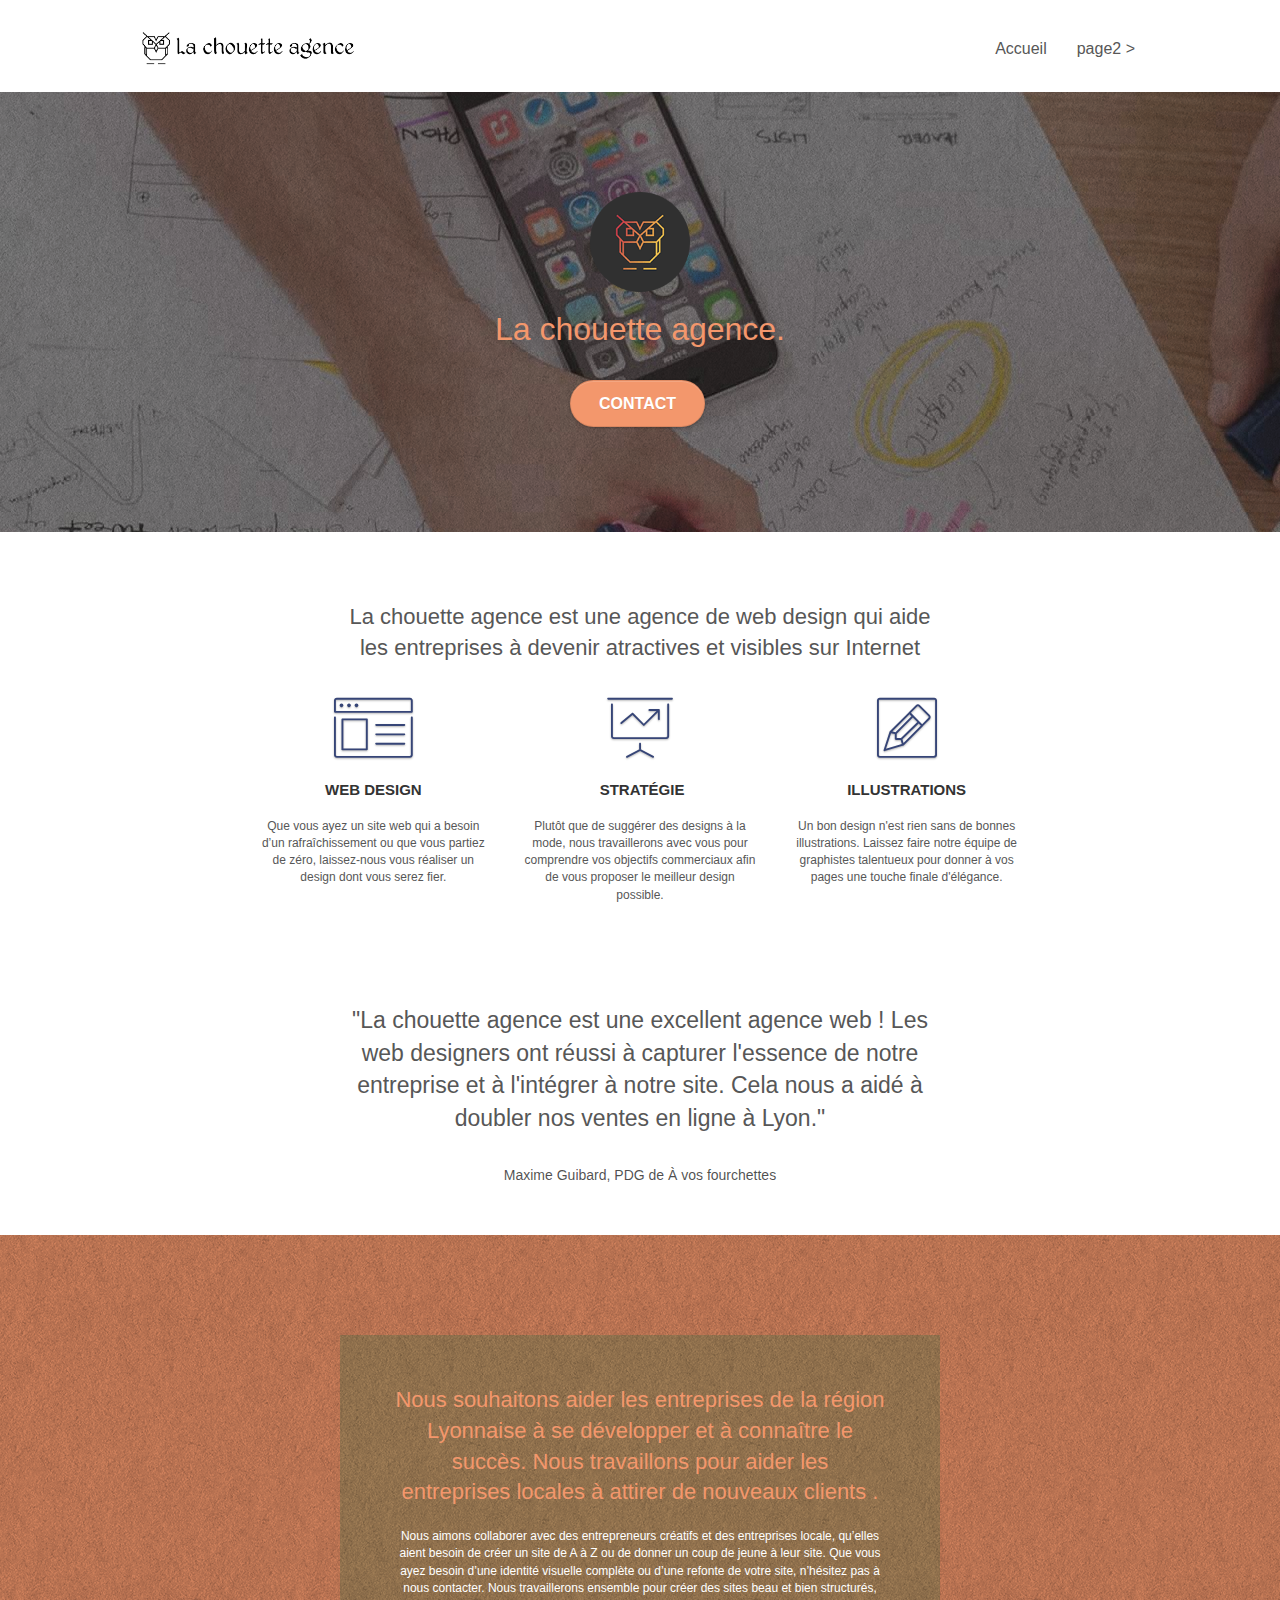
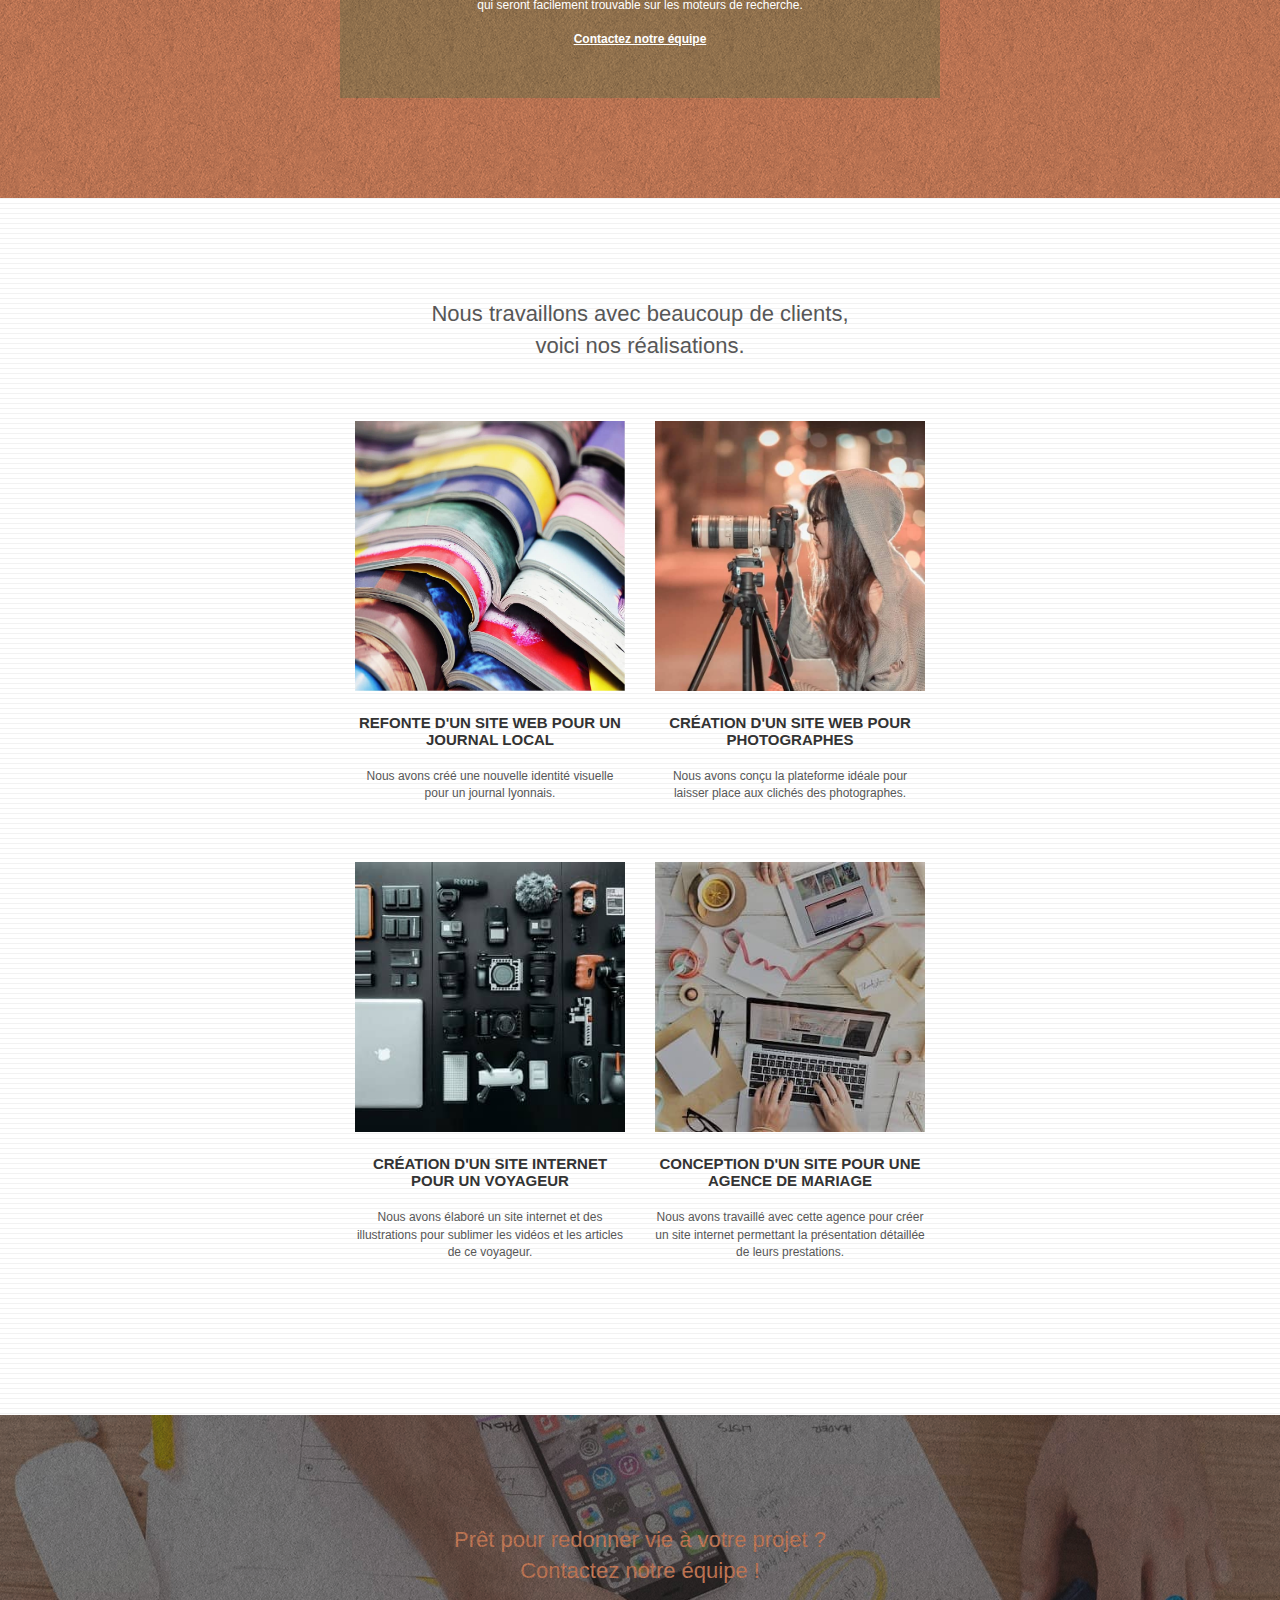
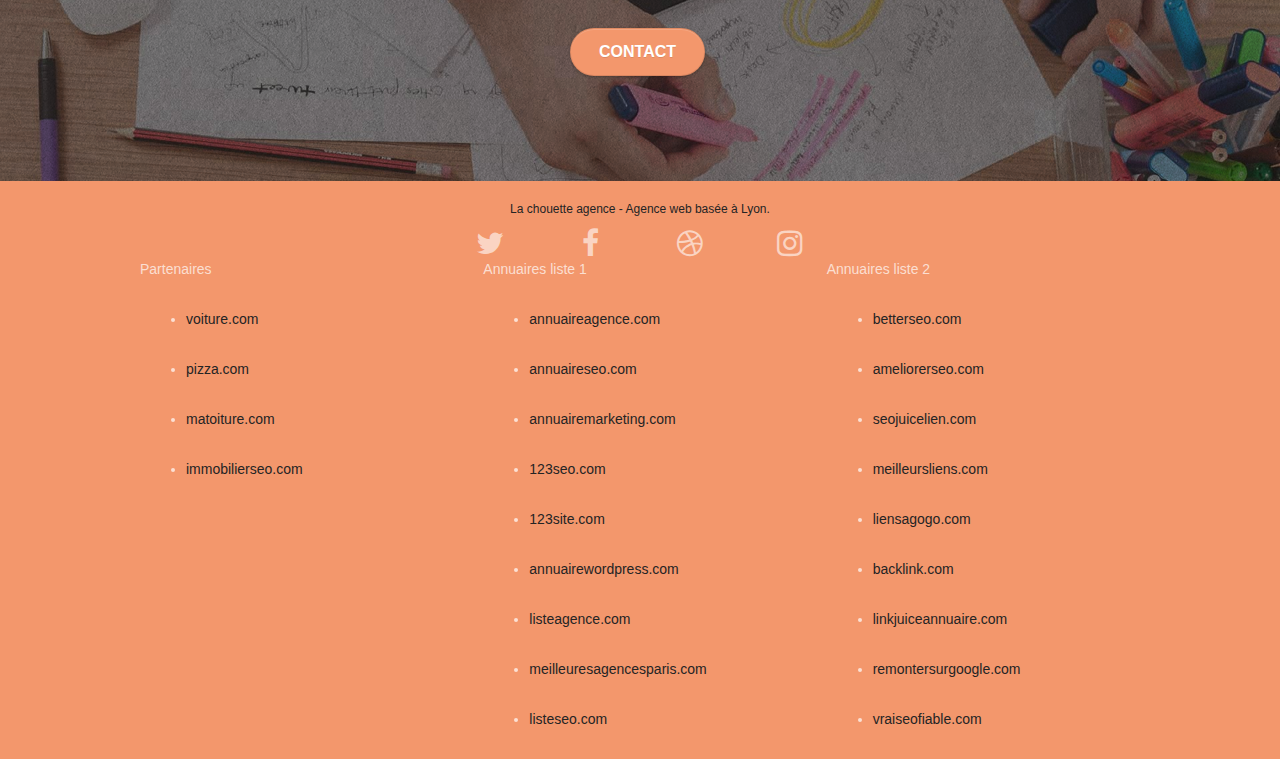
==== commit 537179ca: "Modification Accessibilité" ====
--- a/P4_01_code_source/index.natif.html
+++ b/P4_01_code_source/index.natif.html
@@ -62,7 +62,7 @@
 	<div class="container bloc-lg">
 		<div class="row tight-width-whitespace">
 			<div class="col-sm-12">
-				<img src="img/logo.png" class="center-block image-resize-mode" width="100" alt="Logo alternatif de la chouette agence" />
+				<img src="img/logo.png"  class="center-block image-resize-mode" width="100" alt="Logo alternatif de la chouette agence" />
 				<h1 class="text-center hero-bloc-text tc-white ">
 					La chouette agence.
 				</h1>
@@ -221,28 +221,28 @@
 	<div class="container bloc-sm">
 		<div class="row">
 			<div class="col-sm-12">
-				<p class="text-center white">
+				<p class="text-center contrast">
 					La chouette agence - Agence web basée à Lyon.<br>
 				</p>
 				<div class="row row-no-gutters social">
 					<div class="col-sm-3">
 						<div class="text-center">
-							<a class="social" href="index.html"><span class="fa fa-twitter icon-md"></span></a>
-						</div>
-					</div>
-					<div class="col-sm-3">
-						<div class="text-center">
-							<a class="social" href="index.html"><span class="fa fa-facebook icon-md"></span></a>
-						</div>
-					</div>
-					<div class="col-sm-3">
-						<div class="text-center">
-							<a class="social" href="index.html"><span class="fa fa-dribbble icon-md"></span></a>
-						</div>
-					</div>
-					<div class="col-sm-3">
-						<div class="text-center">
-							<a class="social" href="index.html"><span class="fa fa-instagram icon-md"></span></a>
+							<a class="social" href="index.html" aria-label="Twitter"><span class="fa fa-twitter icon-md"></span></a>
+						</div>
+					</div>
+					<div class="col-sm-3">
+						<div class="text-center">
+							<a class="social" href="index.html" aria-label="Facebook"><span class="fa fa-facebook icon-md"></span></a>
+						</div>
+					</div>
+					<div class="col-sm-3">
+						<div class="text-center">
+							<a class="social" href="index.html" aria-label="Dribbble"><span class="fa fa-dribbble icon-md"></span></a>
+						</div>
+					</div>
+					<div class="col-sm-3">
+						<div class="text-center">
+							<a class="social" href="index.html" aria-label="Instagram"><span class="fa fa-instagram icon-md"></span></a>
 						</div>
 					</div>
 				</div>
@@ -250,38 +250,38 @@
 					<div class="col-sm-4">
 						Partenaires
 							<ul>
-								<li><a href="voiture.com">voiture.com</a></li>
-								<li><a href="pizza.com">pizza.com</a></li>
-								<li><a href="matoiture.com">matoiture.com</a></li>
-								<li><a href="immobilierseo.com">immobilierseo.com</a></li>
+								<li><a class="contrast" href="voiture.com">voiture.com</a></li>
+								<li><a class="contrast" href="pizza.com">pizza.com</a></li>
+								<li><a class="contrast" href="matoiture.com">matoiture.com</a></li>
+								<li><a class="contrast" href="immobilierseo.com">immobilierseo.com</a></li>
 							</ul>		
 					</div>
 					<div class="col-sm-4">
 						Annuaires liste 1
 						<ul>
-							<li><a href="annuaireagence.com">annuaireagence.com</a></li>
-							<li><a href="annuaireseo.com">annuaireseo.com</a></li>
-							<li><a href="annuairemarketing.com">annuairemarketing.com</a></li>
-							<li><a href="123seoture.com">123seo.com</a></li>
-							<li><a href="123site.com">123site.com</a></li>
-							<li><a href="annuairewordpress.com">annuairewordpress.com</a></li>
-							<li><a href="listeagence.com">listeagence.com</a></li>
-							<li><a href="meilleuresagencesparis.com">meilleuresagencesparis.com</a></li>
-							<li><a href="listeseo.com">listeseo.com</a></li>
+							<li><a class="contrast" href="annuaireagence.com">annuaireagence.com</a></li>
+							<li><a class="contrast" href="annuaireseo.com">annuaireseo.com</a></li>
+							<li><a class="contrast" href="annuairemarketing.com">annuairemarketing.com</a></li>
+							<li><a class="contrast" href="123seoture.com">123seo.com</a></li>
+							<li><a class="contrast" href="123site.com">123site.com</a></li>
+							<li><a class="contrast" href="annuairewordpress.com">annuairewordpress.com</a></li>
+							<li><a class="contrast" href="listeagence.com">listeagence.com</a></li>
+							<li><a class="contrast" href="meilleuresagencesparis.com">meilleuresagencesparis.com</a></li>
+							<li><a class="contrast" href="listeseo.com">listeseo.com</a></li>
 						</ul>
 					</div>
 					<div class="col-sm-4">
 						Annuaires liste 2
 						<ul>
-							<li><a href="betterseo.com">betterseo.com</a></li>
-							<li><a href="ameliorerseo.com">ameliorerseo.com</a></li>
-							<li><a href="seojuicelien.com">seojuicelien.com</a></li>
-							<li><a href="meilleursliens.com">meilleursliens.com</a></li>
-							<li><a href="liensagogo.com">liensagogo.com</a></li>
-							<li><a href="backlink.com">backlink.com</a></li>
-							<li><a href="linkjuiceannuaire.com">linkjuiceannuaire.com</a></li>
-							<li><a href="remontersurgoogle.com">remontersurgoogle.com</a></li>
-							<li><a href="vraiseofiable.com">vraiseofiable.com</a></li>
+							<li><a class="contrast" href="betterseo.com">betterseo.com</a></li>
+							<li><a class="contrast" href="ameliorerseo.com">ameliorerseo.com</a></li>
+							<li><a class="contrast" href="seojuicelien.com">seojuicelien.com</a></li>
+							<li><a class="contrast" href="meilleursliens.com">meilleursliens.com</a></li>
+							<li><a class="contrast" href="liensagogo.com">liensagogo.com</a></li>
+							<li><a class="contrast" href="backlink.com">backlink.com</a></li>
+							<li><a class="contrast" href="linkjuiceannuaire.com">linkjuiceannuaire.com</a></li>
+							<li><a class="contrast" href="remontersurgoogle.com">remontersurgoogle.com</a></li>
+							<li><a class="contrast" href="vraiseofiable.com">vraiseofiable.com</a></li>
 						</ul>
 					</div>
 				</div>
--- a/P4_01_code_source/style.css
+++ b/P4_01_code_source/style.css
@@ -1 +1,1064 @@
-body{margin:0;padding:0;background:#fff;overflow-x:hidden;-webkit-font-smoothing:antialiased;-moz-osx-font-smoothing:grayscale}a,button{transition:all .3s ease-in-out;outline:0!important}a:hover{text-decoration:none;cursor:pointer}#page-loading-blocs-notifaction{position:fixed;top:0;bottom:0;width:100%;z-index:100000;background:#fff url(img/pageload-spinner.gif) no-repeat center center}.bloc{width:100%;clear:both;background:50% 50% no-repeat;padding:0 50px;-webkit-background-size:cover;-moz-background-size:cover;-o-background-size:cover;background-size:cover;position:relative}.bloc .container{padding-left:0;padding-right:0}.bloc-lg{padding:100px 50px}.bloc-md{padding:50px}.bloc-sm{padding:20px 50px}.bg-b-edge,.bg-bl-edge,.bg-br-edge,.bg-center,.bg-l-edge,.bg-r-edge,.bg-repeat,.bg-t-edge,.bg-tl-edge,.bg-tr-edge{-webkit-background-size:auto!important;-moz-background-size:auto!important;-o-background-size:auto!important;background-size:auto!important}.bg-repeat{background:repeat}.bg-t-edge{background:top no-repeat}.bloc-bg-texture::before{content:"";background-size:2px 2px;position:absolute;top:0;bottom:0;left:0;right:0}.texture-paper::before{background:url(img/texture-paper.png);background-size:280px 280px}.b-parallax{background-attachment:fixed}.d-bloc{color:rgba(255,255,255,.7)}.d-bloc button:hover{color:rgba(255,255,255,.9)}.d-bloc .icon-round,.d-bloc .icon-rounded,.d-bloc .icon-semi-rounded-a,.d-bloc .icon-semi-rounded-b,.d-bloc .icon-square{border-color:rgba(255,255,255,.9)}.d-bloc .divider-h span{border-color:rgba(255,255,255,.2)}.d-bloc .a-btn,.d-bloc .navbar a,.d-bloc .navbar-brand,.d-bloc a .icon-lg,.d-bloc a .icon-md,.d-bloc a .icon-sm,.d-bloc a .icon-xl,.d-bloc h1 a,.d-bloc h2 a,.d-bloc h3 a,.d-bloc h4 a,.d-bloc h5 a,.d-bloc h6 a,.d-bloc p a{color:rgba(255,255,255,.6)}.d-bloc .a-btn:hover,.d-bloc .navbar a:hover,.d-bloc .navbar-brand:hover,.d-bloc a:hover .icon-lg,.d-bloc a:hover .icon-md,.d-bloc a:hover .icon-sm,.d-bloc a:hover .icon-xl,.d-bloc h1 a:hover,.d-bloc h2 a:hover,.d-bloc h3 a:hover,.d-bloc h4 a:hover,.d-bloc h5 a:hover,.d-bloc h6 a:hover,.d-bloc p a:hover{color:#fff}.d-bloc .navbar-toggle .icon-bar{background:#fff}.d-bloc .btn-wire,.d-bloc .btn-wire:hover{color:#fff;border-color:#fff}.d-bloc .panel{color:rgba(0,0,0,.5)}.d-bloc .panel button:hover{color:rgba(0,0,0,.7)}.d-bloc .panel icon{border-color:rgba(0,0,0,.7)}.d-bloc .panel .divider-h span{border-color:rgba(0,0,0,.1)}.d-bloc .panel .a-btn{color:rgba(0,0,0,.6)}.d-bloc .panel .a-btn:hover{color:#000}.d-bloc .panel .btn-wire,.d-bloc .panel .btn-wire:hover{color:rgba(0,0,0,.7);border-color:rgba(0,0,0,.3)}.d-bloc .panel,.l-bloc{color:rgba(0,0,0,.5)}.d-bloc .panel button:hover,.l-bloc button:hover{color:rgba(0,0,0,.7)}.l-bloc .icon-round,.l-bloc .icon-rounded,.l-bloc .icon-semi-rounded-a,.l-bloc .icon-semi-rounded-b,.l-bloc .icon-square{border-color:rgba(0,0,0,.7)}.d-bloc .panel .divider-h span,.l-bloc .divider-h span{border-color:rgba(0,0,0,.1)}.d-bloc .panel .a-btn,.l-bloc .a-btn,.l-bloc .navbar a,.l-bloc .navbar-brand,.l-bloc a .icon-lg,.l-bloc a .icon-md,.l-bloc a .icon-sm,.l-bloc a .icon-xl,.l-bloc h1 a,.l-bloc h2 a,.l-bloc h3 a,.l-bloc h4 a,.l-bloc h5 a,.l-bloc h6 a,.l-bloc p a{color:rgba(0,0,0,.6)}.d-bloc .panel .a-btn:hover,.l-bloc .a-btn:hover,.l-bloc .navbar a:hover,.l-bloc .navbar-brand:hover,.l-bloc a:hover .icon-lg,.l-bloc a:hover .icon-md,.l-bloc a:hover .icon-sm,.l-bloc a:hover .icon-xl,.l-bloc h1 a:hover,.l-bloc h2 a:hover,.l-bloc h3 a:hover,.l-bloc h4 a:hover,.l-bloc h5 a:hover,.l-bloc h6 a:hover,.l-bloc p a:hover{color:#000}.l-bloc .navbar-toggle .icon-bar{color:rgba(0,0,0,.6)}.d-bloc .panel .btn-wire,.d-bloc .panel .btn-wire:hover,.l-bloc .btn-wire,.l-bloc .btn-wire:hover{color:rgba(0,0,0,.7);border-color:rgba(0,0,0,.3)}.voffset{margin-top:30px}.voffset-lg{margin-top:80px}.row-no-gutters{margin-right:0;margin-left:0}.row.row-no-gutters>[class*=" col-"],.row.row-no-gutters>[class^=col-]{padding-right:0;padding-left:0}#bloc-1-hero h1{font-size:32px}.navbar{margin-bottom:0;z-index:1}.navbar-brand{height:auto;padding:3px 15px;font-size:25px;font-weight:400;font-weight:600;line-height:44px}.navbar-brand img{max-height:200px;margin:0 5px 0 0;display:inline}.navbar-brand img[src$=svg]{min-width:100px}.nav-center .navbar-brand img{margin:0}.navbar .nav{padding-top:2px;margin-right:-16px;float:right;z-index:1}.nav>li{float:left;margin-top:4px;font-size:16px}.navbar-nav .open .dropdown-menu>li>a{text-align:inherit}.nav>li a:focus,.nav>li a:hover{background:0 0}.navbar-toggle{margin:10px 10px 0 0;border:0}.navbar-toggle:hover{background:0 0!important}.navbar-toggle .icon-bar{background-color:rgba(0,0,0,.5);width:26px}.nav-invert .navbar .nav{float:left}.nav-invert .navbar-brand,.nav-invert .navbar-header{float:right;position:relative;z-index:2}@media (min-width:768px){.site-navigation{position:absolute;top:50%;right:20px;transform:translate(0,-50%);-webkit-transform:translateY(-50%)}.nav>li .dropdown-menu a,.nav>li .dropdown-menu a:hover{color:#484848}.nav-invert .site-navigation{left:0;right:0}.nav-center{text-align:center}.nav-center .navbar-header{width:100%}.nav-center .nav>li,.nav-center .navbar-brand,.nav-center .navbar-header{float:none;display:inline-block}.nav-center .site-navigation{position:relative;width:100%;right:0;margin-right:0;margin-top:20px}.nav-center.mini-nav .navbar-toggle{float:none;margin:10px auto 0}}.nav>li>.dropdown a{background:0 0!important;display:block;padding:14px 15px}nav .caret{margin:0 5px}.dropdown-menu .dropdown-menu{top:-8px;left:100%}.dropdown-menu .dropmenu-flow-right{top:100%;left:0;margin-left:-1px;border-top-left-radius:0;border-top-right-radius:0}.dropdown-menu .dropdown span{border:4px solid #000;border-top-color:transparent;border-right-color:transparent;border-bottom-color:transparent;margin:6px -5px 0 0!important;float:right}.mg-md{margin-top:10px;margin-bottom:20px}.mg-lg{margin-top:10px;margin-bottom:40px}.btn{margin:0 5px 5px 0}.btn.pull-right{margin:0 0 5px 5px}.btn-d,.btn-d:focus,.btn-d:hover{color:#fff;background:rgba(0,0,0,.3)}button{outline:0!important}.btn-rd{border-radius:40px}.btn-clean{border:1px solid rgba(0,0,0,.08);border-bottom-color:rgba(0,0,0,.1);text-shadow:0 1px 0 rgba(0,0,1,.1);box-shadow:0 1px 3px rgba(0,0,1,.25),inset 0 1px 0 0 rgba(255,255,255,.15)}.icon-md{font-size:30px!important}.icon-lg{font-size:60px!important}.sm-shadow{text-shadow:0 1px 2px rgba(0,0,0,.3)}.panel-sq,.panel-sq .panel-footer,.panel-sq .panel-heading{border-radius:0}.panel-rd{border-radius:30px}.panel-rd .panel-heading{border-radius:29px 29px 0 0}.panel-rd .panel-footer{border-radius:0 0 29px 29px}.form-control{border-color:rgba(0,0,0,.1);box-shadow:none}.scrollToTop{width:40px;height:40px;position:fixed;bottom:20px;right:20px;opacity:0;z-index:500;transition:all .3s ease-in-out}.scrollToTop span{margin-top:6px}.showScrollTop{font-size:14px;opacity:1}a[data-lightbox]{position:relative;display:block;text-align:center}a[data-lightbox]:hover::before{content:"+";font-family:HelveticaNeue-Light,"Helvetica Neue Light","Helvetica Neue",Helvetica,Arial;font-size:32px;width:50px;height:50px;margin-left:-25px;border-radius:50%;background:rgba(0,0,0,.6);color:#fff;font-weight:100;z-index:1;position:absolute;top:50%;transform:translateY(-50%);-webkit-transform:translateY(-50%)}a[data-lightbox]:hover img{opacity:.6;-webkit-animation-fill-mode:none;animation-fill-mode:none}#lightbox-modal{display:flex;align-items:center}#lightbox-modal .modal-dialog{width:90%;max-width:900px;margin:0 auto 0}#lightbox-modal .modal-dialog img{max-height:90vh;margin:0 auto}.lightbox-caption{padding:20px;color:#fff;background:rgba(0,0,0,.5);position:absolute;left:15px;right:15px;bottom:5px}.close-lightbox{color:#fff;font-size:30px;position:absolute;top:20px;right:20px;z-index:20;background:rgba(0,0,0,.5);border:none;line-height:30px;padding:0 9px 5px;opacity:.3}.close-lightbox:hover,.next-lightbox:hover,.prev-lightbox:hover{opacity:1;color:#fff}.next-lightbox,.prev-lightbox{font-size:20px;color:rgba(255,255,255,.9);background:rgba(0,0,0,.5);transition:all .2s ease-in-out;position:absolute;top:45%;z-index:1;opacity:.4}.next-lightbox{padding:6px 8px 1px 13px;right:25px}.prev-lightbox{padding:6px 13px 1px 10px;left:25px}.snapshot-lb .modal-body{padding-bottom:45px}.snapshot-lb .lightbox-caption{padding:0;color:rgba(0,0,0,.5);background:0 0}.btn,a,h1,h2,h3,h4,h5,h6,label,p{font-family:helvetica;font-weight:400;color:#575757!important}.container{max-width:1000px}.hero-bloc-text{font-size:38px}.hero-bloc-text-sub{font-size:36px}.statement-bloc-text{line-height:26px;font-style:italic;font-size:20px;text-align:center;font-weight:lighter;max-width:520px;margin:auto auto auto auto}p{font-size:11px}.tight-width-whitespace{max-width:600px;margin:auto auto auto auto}.h1{font-size:20px;font-family:"Open Sans"}.cta-hero{margin-top:22px;color:#fff!important;text-transform:uppercase;padding:12px 28px 12px 28px;font-size:16px;font-weight:700}.social{max-width:400px;margin:auto auto auto auto}h2{font-size:22px;line-height:1.4em}h3{font-size:15px;text-transform:uppercase;font-weight:700;color:#333!important}.med-width-whitespace{max-width:800px;margin:auto auto auto auto;box-shadow:0 0 0 #000}h1{color:#333!important}h4{color:#333!important}.icons{margin-bottom:14px;margin-top:24px}.white{color:#fff!important}.portfolio-thumb{margin-bottom:24px}.portfolio-row{margin-bottom:44px;margin-top:50px}.avatar{box-shadow:0 4px 9px rgba(0,0,0,.3)}.black-background{background-color:rgba(165,147,99,.7);padding:40px 40px 40px 40px}.bold-link{font-weight:900;text-decoration:underline!important}.bgc-white{background-color:#fff}.bgc-dark-slate-blue{background-color:#364577}.bgc-atomic-tangerine{background-color:#f3976c}.tc-white{color:#f3976c!important}.btn-atomic-tangerine{background:#f3976c;color:#fff!important}.btn-atomic-tangerine:hover{background:#c27956!important;color:#fff!important}.ltc-white{color:#fff!important}.ltc-white:hover{color:#ccc!important}.ltc-atomic-tangerine{color:#f3976c!important}.ltc-atomic-tangerine:hover{color:#c27956!important}.icon-dark-slate-blue{color:#364577!important;border-color:#364577!important}.bg-dots-bg{background-image:url(img/dots-bg.png)}.bg-lines-h2-bg{background-image:url(img/lines-h2-bg.png)}.bg-banniere{background-image:url(img/la-chouette-agence-banniere.jpg)}.bg-presentation{background-image:url(img/image-de-presentation.jpg)}@media (max-width:1024px){.bloc{padding-left:20px;padding-right:20px}.bloc-tile-2.full-width-bloc .container,.bloc-tile-3.full-width-bloc .container,.bloc-tile-4.full-width-bloc .container,.bloc.full-width-bloc{padding-left:0;padding-right:0}}@media (max-width:992px) and (min-width:768px){.navbar .nav{max-width:80%}.nav-center.navbar .nav{max-width:100%}}@media only screen and (min-width:768px) and (max-width:1024px) and (orientation:landscape){.b-parallax{background-attachment:scroll}}@media only screen and (min-width:1024px) and (max-width:1366px) and (-webkit-min-device-pixel-ratio:1.5){.b-parallax{background-attachment:scroll}}@media (max-width:991px){.container{width:100%}.b-parallax{background-attachment:scroll}#hero-bloc,.page-container{overflow-x:hidden;position:relative}.bloc-group,.bloc-group .bloc{display:block;width:100%}.bloc-fill-screen .fill-bloc-bottom-edge,.bloc-fill-screen .fill-bloc-top-edge{padding:0 20px;}}@media (max-width:767px){.page-container{overflow-x:hidden;position:relative}#disqus_thread,h1,h2,h3,h4,h5,h6,p{padding-left:10px!important;padding-right:10px!important}.b-parallax{background-attachment:scroll}.navbar .nav{padding-top:0;border-top:1px solid rgba(0,0,0,.2);float:none!important}.navbar.row{margin-left:0;margin-right:0}.site-navigation{position:inherit;transform:none;-webkit-transform:none;-ms-transform:none}.nav>li{margin-top:0;border-bottom:1px solid rgba(0,0,0,.1);background:rgba(0,0,0,.05);text-align:left;padding-left:15px;width:100%}.nav>li:hover{background:rgba(0,0,0,.08)}.dropdown .dropdown a .caret{float:none;margin:5px 0 0 10px!important;border:4px solid #000;border-bottom-color:transparent;border-right-color:transparent;border-left-color:transparent}#hero-bloc .navbar .nav{background:rgba(0,0,0,.8)}#hero-bloc .navbar .nav a{color:rgba(255,255,255,.6)}.hero{padding:50px 0}.hero-nav{left:-1px;right:-1px}.navbar-collapse{padding:0;overflow-x:hidden;-webkit-box-shadow:none;box-shadow:none}.navbar-brand img{max-height:40px;width:auto}.nav-invert .navbar-header{float:none;width:100%}.nav-invert .navbar-toggle{float:left;margin-left:10px}.bloc{padding-left:0;padding-right:0}.bloc-lg,.bloc-xl,.bloc-xxl{padding:40px 0}.bloc-md,.bloc-sm{padding-left:0;padding-right:0}.bloc-fill-screen .fill-bloc-bottom-edge,.bloc-fill-screen .fill-bloc-top-edge,.bloc-tile-2 .container,.bloc-tile-3 .container,.bloc-tile-4 .container{padding-left:0;padding-right:0}.a-block{padding:0 10px}.btn-dwn{display:none}.voffset{margin-top:5px}.voffset-md{margin-top:20px}.voffset-lg{margin-top:30px}form{padding:5px}.close-lightbox{display:inline-block}.blocsapp-device-iphone5{background-size:216px 425px;padding-top:60px;width:216px;height:425px}.blocsapp-device-iphone5 img{width:180px;height:320px}}@media (max-width:400px){.bloc{padding-left:0;padding-right:0}}@media (max-width:767px){.bloc-mob-center-text{text-align:center}}blockquote{border-left:0}blockquote p{font-size:23px}.catchphrase{font-size:22px}+body {
+    margin: 0;
+    padding: 0;
+    background: #FFF;
+    overflow-x: hidden;
+    -webkit-font-smoothing: antialiased;
+    -moz-osx-font-smoothing: grayscale;
+}
+
+a,
+button {
+    transition: all .3s ease-in-out;
+    outline: none!important;
+}
+
+a:hover {
+    text-decoration: none;
+    cursor: pointer;
+}
+
+#page-loading-blocs-notifaction {
+    position: fixed;
+    top: 0;
+    bottom: 0;
+    width: 100%;
+    z-index: 100000;
+    background: #FFFFFF url("img/pageload-spinner.gif") no-repeat center center;
+}
+
+.bloc {
+    width: 100%;
+    clear: both;
+    background: 50% 50% no-repeat;
+    padding: 0 50px;
+    -webkit-background-size: cover;
+    -moz-background-size: cover;
+    -o-background-size: cover;
+    background-size: cover;
+    position: relative;
+}
+
+.bloc .container {
+    padding-left: 0;
+    padding-right: 0;
+}
+
+.bloc-lg {
+    padding: 100px 50px;
+}
+
+.bloc-md {
+    padding: 50px;
+}
+
+.bloc-sm {
+    padding: 20px 50px;
+}
+
+.bg-center,
+.bg-l-edge,
+.bg-r-edge,
+.bg-t-edge,
+.bg-b-edge,
+.bg-tl-edge,
+.bg-bl-edge,
+.bg-tr-edge,
+.bg-br-edge,
+.bg-repeat {
+    -webkit-background-size: auto!important;
+    -moz-background-size: auto!important;
+    -o-background-size: auto!important;
+    background-size: auto!important;
+}
+
+.bg-repeat {
+    background: repeat;
+}
+
+.bg-t-edge {
+    background: top no-repeat;
+}
+
+.bloc-bg-texture::before {
+    content: "";
+    background-size: 2px 2px;
+    position: absolute;
+    top: 0;
+    bottom: 0;
+    left: 0;
+    right: 0;
+}
+
+.texture-paper::before {
+    background: url("img/texture-paper.png");
+    background-size: 280px 280px;
+}
+
+.b-parallax {
+    background-attachment: fixed;
+}
+
+.d-bloc {
+    color: rgba(255, 255, 255, .7);
+}
+
+.d-bloc button:hover {
+    color: rgba(255, 255, 255, .9);
+}
+
+.d-bloc .icon-round,
+.d-bloc .icon-square,
+.d-bloc .icon-rounded,
+.d-bloc .icon-semi-rounded-a,
+.d-bloc .icon-semi-rounded-b {
+    border-color: rgba(255, 255, 255, .9);
+}
+
+.d-bloc .divider-h span {
+    border-color: rgba(255, 255, 255, .2);
+}
+
+.d-bloc .a-btn,
+.d-bloc .navbar a,
+.d-bloc .navbar-brand,
+.d-bloc a .icon-sm,
+.d-bloc a .icon-md,
+.d-bloc a .icon-lg,
+.d-bloc a .icon-xl,
+.d-bloc h1 a,
+.d-bloc h2 a,
+.d-bloc h3 a,
+.d-bloc h4 a,
+.d-bloc h5 a,
+.d-bloc h6 a,
+.d-bloc p a {
+    color: rgba(255, 255, 255, .6);
+}
+
+.d-bloc .a-btn:hover,
+.d-bloc .navbar a:hover,
+.d-bloc .navbar-brand:hover,
+.d-bloc a:hover .icon-sm,
+.d-bloc a:hover .icon-md,
+.d-bloc a:hover .icon-lg,
+.d-bloc a:hover .icon-xl,
+.d-bloc h1 a:hover,
+.d-bloc h2 a:hover,
+.d-bloc h3 a:hover,
+.d-bloc h4 a:hover,
+.d-bloc h5 a:hover,
+.d-bloc h6 a:hover,
+.d-bloc p a:hover {
+    color: rgba(255, 255, 255, 1);
+}
+
+.d-bloc .navbar-toggle .icon-bar {
+    background: rgba(255, 255, 255, 1);
+}
+
+.d-bloc .btn-wire,
+.d-bloc .btn-wire:hover {
+    color: rgba(255, 255, 255, 1);
+    border-color: rgba(255, 255, 255, 1);
+}
+
+.d-bloc .panel {
+    color: rgba(0, 0, 0, .5);
+}
+
+.d-bloc .panel button:hover {
+    color: rgba(0, 0, 0, .7);
+}
+
+.d-bloc .panel icon {
+    border-color: rgba(0, 0, 0, .7);
+}
+
+.d-bloc .panel .divider-h span {
+    border-color: rgba(0, 0, 0, .1);
+}
+
+.d-bloc .panel .a-btn {
+    color: rgba(0, 0, 0, .6);
+}
+
+.d-bloc .panel .a-btn:hover {
+    color: rgba(0, 0, 0, 1);
+}
+
+.d-bloc .panel .btn-wire,
+.d-bloc .panel .btn-wire:hover {
+    color: rgba(0, 0, 0, .7);
+    border-color: rgba(0, 0, 0, .3);
+}
+
+.d-bloc .panel,
+.l-bloc {
+    color: rgba(0, 0, 0, .5);
+}
+
+.d-bloc .panel button:hover,
+.l-bloc button:hover {
+    color: rgba(0, 0, 0, .7);
+}
+
+.l-bloc .icon-round,
+.l-bloc .icon-square,
+.l-bloc .icon-rounded,
+.l-bloc .icon-semi-rounded-a,
+.l-bloc .icon-semi-rounded-b {
+    border-color: rgba(0, 0, 0, .7);
+}
+
+.d-bloc .panel .divider-h span,
+.l-bloc .divider-h span {
+    border-color: rgba(0, 0, 0, .1);
+}
+
+.d-bloc .panel .a-btn,
+.l-bloc .a-btn,
+.l-bloc .navbar a,
+.l-bloc .navbar-brand,
+.l-bloc a .icon-sm,
+.l-bloc a .icon-md,
+.l-bloc a .icon-lg,
+.l-bloc a .icon-xl,
+.l-bloc h1 a,
+.l-bloc h2 a,
+.l-bloc h3 a,
+.l-bloc h4 a,
+.l-bloc h5 a,
+.l-bloc h6 a,
+.l-bloc p a {
+    color: rgba(0, 0, 0, .6);
+}
+
+.d-bloc .panel .a-btn:hover,
+.l-bloc .a-btn:hover,
+.l-bloc .navbar a:hover,
+.l-bloc .navbar-brand:hover,
+.l-bloc a:hover .icon-sm,
+.l-bloc a:hover .icon-md,
+.l-bloc a:hover .icon-lg,
+.l-bloc a:hover .icon-xl,
+.l-bloc h1 a:hover,
+.l-bloc h2 a:hover,
+.l-bloc h3 a:hover,
+.l-bloc h4 a:hover,
+.l-bloc h5 a:hover,
+.l-bloc h6 a:hover,
+.l-bloc p a:hover {
+    color: rgba(0, 0, 0, 1);
+}
+
+.l-bloc .navbar-toggle .icon-bar {
+    color: rgba(0, 0, 0, .6);
+}
+
+.d-bloc .panel .btn-wire,
+.d-bloc .panel .btn-wire:hover,
+.l-bloc .btn-wire,
+.l-bloc .btn-wire:hover {
+    color: rgba(0, 0, 0, .7);
+    border-color: rgba(0, 0, 0, .3);
+}
+
+.voffset {
+    margin-top: 30px;
+}
+
+.voffset-lg {
+    margin-top: 80px;
+}
+
+.row-no-gutters {
+    margin-right: 0;
+    margin-left: 0;
+}
+
+.row.row-no-gutters > [class^="col-"],
+.row.row-no-gutters > [class*=" col-"] {
+    padding-right: 0;
+    padding-left: 0;
+}
+
+#bloc-1-hero h1 {
+    font-size: 32px;
+}
+
+.navbar {
+    margin-bottom: 0;
+    z-index: 1;
+}
+
+.navbar-brand {
+    height: auto;
+    padding: 3px 15px;
+    font-size: 25px;
+    font-weight: normal;
+    font-weight: 600;
+    line-height: 44px;
+}
+
+.navbar-brand img {
+    max-height: 200px;
+    margin: 0 5px 0 0;
+    display: inline;
+}
+
+.navbar-brand img[src$=svg] {
+    min-width: 100px;
+}
+
+.nav-center .navbar-brand img {
+    margin: 0;
+}
+
+.navbar .nav {
+    padding-top: 2px;
+    margin-right: -16px;
+    float: right;
+    z-index: 1;
+}
+
+.nav > li {
+    float: left;
+    margin-top: 4px;
+    font-size: 16px;
+}
+
+.navbar-nav .open .dropdown-menu > li > a {
+    text-align: inherit;
+}
+
+.nav > li a:hover,
+.nav > li a:focus {
+    background: transparent;
+}
+
+.navbar-toggle {
+    margin: 10px 10px 0 0;
+    border: 0px;
+}
+
+.navbar-toggle:hover {
+    background: transparent!important;
+}
+
+.navbar-toggle .icon-bar {
+    background-color: rgba(0, 0, 0, .5);
+    width: 26px;
+}
+
+.nav-invert .navbar .nav {
+    float: left;
+}
+
+.nav-invert .navbar-header,
+.nav-invert .navbar-brand {
+    float: right;
+    position: relative;
+    z-index: 2;
+}
+
+@media (min-width: 768px) {
+    .site-navigation {
+        position: absolute;
+        top: 50%;
+        right: 20px;
+        transform: translate(0, -50%);
+        -webkit-transform: translateY(-50%);
+    }
+    .nav > li .dropdown-menu a,
+    .nav > li .dropdown-menu a:hover {
+        color: #484848;
+    }
+    .nav-invert .site-navigation {
+        left: 0;
+        right: 0;
+    }
+    .nav-center {
+        text-align: center;
+    }
+    .nav-center .navbar-header {
+        width: 100%;
+    }
+    .nav-center .navbar-header,
+    .nav-center .navbar-brand,
+    .nav-center .nav > li {
+        float: none;
+        display: inline-block;
+    }
+    .nav-center .site-navigation {
+        position: relative;
+        width: 100%;
+        right: 0;
+        margin-right: 0px;
+        margin-top: 20px;
+    }
+    .nav-center.mini-nav .navbar-toggle {
+        float: none;
+        margin: 10px auto 0;
+    }
+}
+
+.nav > li > .dropdown a {
+    background: none!important;
+    display: block;
+    padding: 14px 15px;
+}
+
+nav .caret {
+    margin: 0 5px;
+}
+
+.dropdown-menu .dropdown-menu {
+    top: -8px;
+    left: 100%;
+}
+
+.dropdown-menu .dropmenu-flow-right {
+    top: 100%;
+    left: 0;
+    margin-left: -1px;
+    border-top-left-radius: 0;
+    border-top-right-radius: 0;
+}
+
+.dropdown-menu .dropdown span {
+    border: 4px solid black;
+    border-top-color: transparent;
+    border-right-color: transparent;
+    border-bottom-color: transparent;
+    margin: 6px -5px 0 0!important;
+    float: right;
+}
+
+.mg-md {
+    margin-top: 10px;
+    margin-bottom: 20px;
+}
+
+.mg-lg {
+    margin-top: 10px;
+    margin-bottom: 40px;
+}
+
+.btn {
+    margin: 0 5px 5px 0;
+}
+
+.btn.pull-right {
+    margin: 0 0 5px 5px;
+}
+
+.btn-d,
+.btn-d:hover,
+.btn-d:focus {
+    color: #FFF;
+    background: rgba(0, 0, 0, .3);
+}
+
+button {
+    outline: none!important;
+}
+
+.btn-rd {
+    border-radius: 40px;
+}
+
+.btn-clean {
+    border: 1px solid rgba(0, 0, 0, .08);
+    border-bottom-color: rgba(0, 0, 0, .1);
+    text-shadow: 0 1px 0 rgba(0, 0, 1, .1);
+    box-shadow: 0 1px 3px rgba(0, 0, 1, .25), inset 0 1px 0 0 rgba(255, 255, 255, .15);
+}
+
+.icon-md {
+    font-size: 30px!important;
+}
+
+.icon-lg {
+    font-size: 60px!important;
+}
+
+.sm-shadow {
+    text-shadow: 0 1px 2px rgba(0, 0, 0, .3);
+}
+
+.panel-sq,
+.panel-sq .panel-heading,
+.panel-sq .panel-footer {
+    border-radius: 0;
+}
+
+.panel-rd {
+    border-radius: 30px;
+}
+
+.panel-rd .panel-heading {
+    border-radius: 29px 29px 0 0;
+}
+
+.panel-rd .panel-footer {
+    border-radius: 0 0 29px 29px;
+}
+
+.form-control {
+    border-color: rgba(0, 0, 0, .1);
+    box-shadow: none;
+}
+
+.scrollToTop {
+    width: 40px;
+    height: 40px;
+    position: fixed;
+    bottom: 20px;
+    right: 20px;
+    opacity: 0;
+    z-index: 500;
+    transition: all .3s ease-in-out;
+}
+
+.scrollToTop span {
+    margin-top: 6px;
+}
+
+.showScrollTop {
+    font-size: 14px;
+    opacity: 1;
+}
+
+a[data-lightbox] {
+    position: relative;
+    display: block;
+    text-align: center;
+}
+
+a[data-lightbox]:hover::before {
+    content: "+";
+    font-family: "HelveticaNeue-Light", "Helvetica Neue Light", "Helvetica Neue", Helvetica, Arial;
+    font-size: 32px;
+    width: 50px;
+    height: 50px;
+    margin-left: -25px;
+    border-radius: 50%;
+    background: rgba(0, 0, 0, .6);
+    color: #FFF;
+    font-weight: 100;
+    z-index: 1;
+    position: absolute;
+    top: 50%;
+    transform: translateY(-50%);
+    -webkit-transform: translateY(-50%);
+}
+
+a[data-lightbox]:hover img {
+    opacity: 0.6;
+    -webkit-animation-fill-mode: none;
+    animation-fill-mode: none;
+}
+
+#lightbox-modal {
+    display: flex;
+    align-items: center;
+}
+
+#lightbox-modal .modal-dialog {
+    width: 90%;
+    max-width: 900px;
+    margin: 0 auto 0;
+}
+
+#lightbox-modal .modal-dialog img {
+    max-height: 90vh;
+    margin: 0 auto;
+}
+
+.lightbox-caption {
+    padding: 20px;
+    color: #FFF;
+    background: rgba(0, 0, 0, .5);
+    position: absolute;
+    left: 15px;
+    right: 15px;
+    bottom: 5px;
+}
+
+.close-lightbox {
+    color: #FFF;
+    font-size: 30px;
+    position: absolute;
+    top: 20px;
+    right: 20px;
+    z-index: 20;
+    background: rgba(0, 0, 0, .5);
+    border: none;
+    line-height: 30px;
+    padding: 0 9px 5px;
+    opacity: 0.3;
+}
+
+.close-lightbox:hover,
+.next-lightbox:hover,
+.prev-lightbox:hover {
+    opacity: 1.0;
+    color: #FFF;
+}
+
+.next-lightbox,
+.prev-lightbox {
+    font-size: 20px;
+    color: rgba(255, 255, 255, .9);
+    background: rgba(0, 0, 0, .5);
+    transition: all .2s ease-in-out;
+    position: absolute;
+    top: 45%;
+    z-index: 1;
+    opacity: 0.4;
+}
+
+.next-lightbox {
+    padding: 6px 8px 1px 13px;
+    right: 25px;
+}
+
+.prev-lightbox {
+    padding: 6px 13px 1px 10px;
+    left: 25px;
+}
+
+.snapshot-lb .modal-body {
+    padding-bottom: 45px;
+}
+
+.snapshot-lb .lightbox-caption {
+    padding: 0;
+    color: rgba(0, 0, 0, .5);
+    background: none;
+}
+
+h1,
+h2,
+h3,
+h4,
+h5,
+h6,
+p,
+label,
+.btn,
+a {
+    font-family: "helvetica";
+    font-weight: 400;
+    color: #575757!important;
+}
+
+.container {
+    max-width: 1000px;
+}
+
+.hero-bloc-text {
+    font-size: 38px;
+}
+
+.hero-bloc-text-sub {
+    font-size: 36px;
+}
+
+.statement-bloc-text {
+    line-height: 26px;
+    font-style: italic;
+    font-size: 20px;
+    text-align: center;
+    font-weight: lighter;
+    max-width: 520px;
+    margin: auto auto auto auto;
+}
+
+p {
+    font-size: 12px;
+}
+
+.tight-width-whitespace {
+    max-width: 600px;
+    margin: auto auto auto auto;
+}
+
+.h1 {
+    font-size: 20px;
+    font-family: "Open Sans";
+}
+
+.cta-hero {
+    margin-top: 22px;
+    color: #FFFFFF!important;
+    text-transform: uppercase;
+    padding: 12px 28px 12px 28px;
+    font-size: 16px;
+    font-weight: 700;
+}
+
+.social {
+    max-width: 400px;
+    margin: auto auto auto auto;
+}
+
+h2 {
+    font-size: 22px;
+    line-height: 1.4em;
+}
+
+h3 {
+    font-size: 15px;
+    text-transform: uppercase;
+    font-weight: 700;
+    color: #333333!important;
+}
+
+.med-width-whitespace {
+    max-width: 800px;
+    margin: auto auto auto auto;
+    box-shadow: 0px 0px 0px #000000;
+}
+
+h1 {
+    color: #333333!important;
+}
+
+h4 {
+    color: #333333!important;
+}
+
+.icons {
+    margin-bottom: 14px;
+    margin-top: 24px;
+}
+
+.white {
+    color: #FFFFFF!important;
+}
+
+.portfolio-thumb {
+    margin-bottom: 24px;
+}
+
+.portfolio-row {
+    margin-bottom: 44px;
+    margin-top: 50px;
+}
+
+.avatar {
+    box-shadow: 0px 4px 9px rgba(0, 0, 0, 0.3);
+}
+
+.black-background {
+    background-color: rgba(165, 147, 99, 0.7);
+    padding: 40px 40px 40px 40px;
+}
+
+.bold-link {
+    font-weight: 900;
+    text-decoration: underline!important;
+}
+
+.bgc-white {
+    background-color: #FFFFFF;
+}
+
+.bgc-dark-slate-blue {
+    background-color: #364577;
+}
+
+.bgc-atomic-tangerine {
+    background-color: #F3976C;
+}
+
+.tc-white {
+    color: #F3976C!important;
+}
+
+.btn-atomic-tangerine {
+    background: #F3976C;
+    color: #FFFFFF!important;
+}
+
+.btn-atomic-tangerine:hover {
+    background: #c27956!important;
+    color: #FFFFFF!important;
+}
+
+.ltc-white {
+    color: #FFFFFF!important;
+}
+
+.ltc-white:hover {
+    color: #cccccc!important;
+}
+
+.ltc-atomic-tangerine {
+    color: #F3976C!important;
+}
+
+.ltc-atomic-tangerine:hover {
+    color: #c27956!important;
+}
+
+.icon-dark-slate-blue {
+    color: #364577!important;
+    border-color: #364577!important;
+}
+
+.bg-dots-bg {
+    background-image: url("img/dots-bg.png");
+}
+
+.bg-lines-h2-bg {
+    background-image: url("img/lines-h2-bg.png");
+}
+
+.bg-banniere {
+    background-image: url("img/la-chouette-agence-banniere.jpg");
+}
+
+.bg-presentation {
+    background-image: url("img/image-de-presentation.jpg");
+}
+
+@media (max-width: 1024px) {
+    .bloc {
+        padding-left: 20px;
+        padding-right: 20px;
+    }
+    .bloc.full-width-bloc,
+    .bloc-tile-2.full-width-bloc .container,
+    .bloc-tile-3.full-width-bloc .container,
+    .bloc-tile-4.full-width-bloc .container {
+        padding-left: 0;
+        padding-right: 0;
+    }
+}
+
+@media (max-width: 992px) and (min-width: 768px) {
+    .navbar .nav {
+        max-width: 80%
+    }
+    .nav-center.navbar .nav {
+        max-width: 100%
+    }
+}
+
+@media only screen and (min-device-width: 768px) and (max-device-width: 1024px) and (orientation: landscape) {
+    .b-parallax {
+        background-attachment: scroll;
+    }
+}
+
+@media only screen and (min-device-width: 1024px) and (max-device-width: 1366px) and (-webkit-min-device-pixel-ratio: 1.5) {
+    .b-parallax {
+        background-attachment: scroll;
+    }
+}
+
+@media (max-width: 991px) {
+    .container {
+        width: 100%;
+    }
+    .b-parallax {
+        background-attachment: scroll;
+    }
+    .page-container,
+    #hero-bloc {
+        overflow-x: hidden;
+        position: relative;
+    }
+    .bloc {
+        padding-left: constant(safe-area-inset-left);
+        padding-right: constant(safe-area-inset-right);
+    }
+    .bloc-group,
+    .bloc-group .bloc {
+        display: block;
+        width: 100%;
+    }
+    .bloc-fill-screen .fill-bloc-top-edge,
+    .bloc-fill-screen .fill-bloc-bottom-edge {
+        padding: 0 20px;
+        padding-left: constant(safe-area-inset-left);
+        padding-right: constant(safe-area-inset-right);
+    }
+}
+
+@media (max-width: 767px) {
+    .page-container {
+        overflow-x: hidden;
+        position: relative;
+    }
+    h1,
+    h2,
+    h3,
+    h4,
+    h5,
+    h6,
+    p,
+    #disqus_thread {
+        padding-left: 10px!important;
+        padding-right: 10px!important;
+    }
+    .b-parallax {
+        background-attachment: scroll;
+    }
+    .navbar .nav {
+        padding-top: 0;
+        border-top: 1px solid rgba(0, 0, 0, .2);
+        float: none!important;
+    }
+    .navbar.row {
+        margin-left: 0;
+        margin-right: 0;
+    }
+    .site-navigation {
+        position: inherit;
+        transform: none;
+        -webkit-transform: none;
+        -ms-transform: none;
+    }
+    .nav > li {
+        margin-top: 0;
+        border-bottom: 1px solid rgba(0, 0, 0, .1);
+        background: rgba(0, 0, 0, .05);
+        text-align: left;
+        padding-left: 15px;
+        width: 100%;
+    }
+    .nav > li:hover {
+        background: rgba(0, 0, 0, .08);
+    }
+    .dropdown .dropdown a .caret {
+        float: none;
+        margin: 5px 0 0 10px!important;
+        border: 4px solid black;
+        border-bottom-color: transparent;
+        border-right-color: transparent;
+        border-left-color: transparent;
+    }
+    #hero-bloc .navbar .nav {
+        background: rgba(0, 0, 0, .8);
+    }
+    #hero-bloc .navbar .nav a {
+        color: rgba(255, 255, 255, .6);
+    }
+    .hero {
+        padding: 50px 0;
+    }
+    .hero-nav {
+        left: -1px;
+        right: -1px;
+    }
+    .navbar-collapse {
+        padding: 0;
+        overflow-x: hidden;
+        -webkit-box-shadow: none;
+        box-shadow: none;
+    }
+    .navbar-brand img {
+        max-height: 40px;
+        width: auto;
+    }
+    .nav-invert .navbar-header {
+        float: none;
+        width: 100%;
+    }
+    .nav-invert .navbar-toggle {
+        float: left;
+        margin-left: 10px;
+    }
+    .bloc {
+        padding-left: 0;
+        padding-right: 0;
+    }
+    .bloc-xxl,
+    .bloc-xl,
+    .bloc-lg {
+        padding: 40px 0;
+    }
+    .bloc-sm,
+    .bloc-md {
+        padding-left: 0;
+        padding-right: 0;
+    }
+    .bloc-tile-2 .container,
+    .bloc-tile-3 .container,
+    .bloc-tile-4 .container,
+    .bloc-fill-screen .fill-bloc-top-edge,
+    .bloc-fill-screen .fill-bloc-bottom-edge {
+        padding-left: 0;
+        padding-right: 0;
+    }
+    .a-block {
+        padding: 0 10px;
+    }
+    .btn-dwn {
+        display: none;
+    }
+    .voffset {
+        margin-top: 5px;
+    }
+    .voffset-md {
+        margin-top: 20px;
+    }
+    .voffset-lg {
+        margin-top: 30px;
+    }
+    form {
+        padding: 5px;
+    }
+    .close-lightbox {
+        display: inline-block;
+    }
+    .blocsapp-device-iphone5 {
+        background-size: 216px 425px;
+        padding-top: 60px;
+        width: 216px;
+        height: 425px;
+    }
+    .blocsapp-device-iphone5 img {
+        width: 180px;
+        height: 320px;
+    }
+}
+
+@media (max-width: 400px) {
+    .bloc {
+        padding-left: 0;
+        padding-right: 0;
+    }
+}
+
+@media (max-width: 767px) {
+    .bloc-mob-center-text {
+        text-align: center;
+    }
+}
+blockquote {
+    border-left:0;
+}
+blockquote p {
+    font-size:23px;
+}
+.catchphrase {
+    font-size:22px;
+}
+
+figcaption {
+    color: rgba(0, 0, 0, .7);
+}
+
+.col-sm-4 ul li {
+    padding-top: 24px;
+    margin: 6px;
+}
+
+.contrast {
+    color: rgb(36, 36, 36)!important;
+}